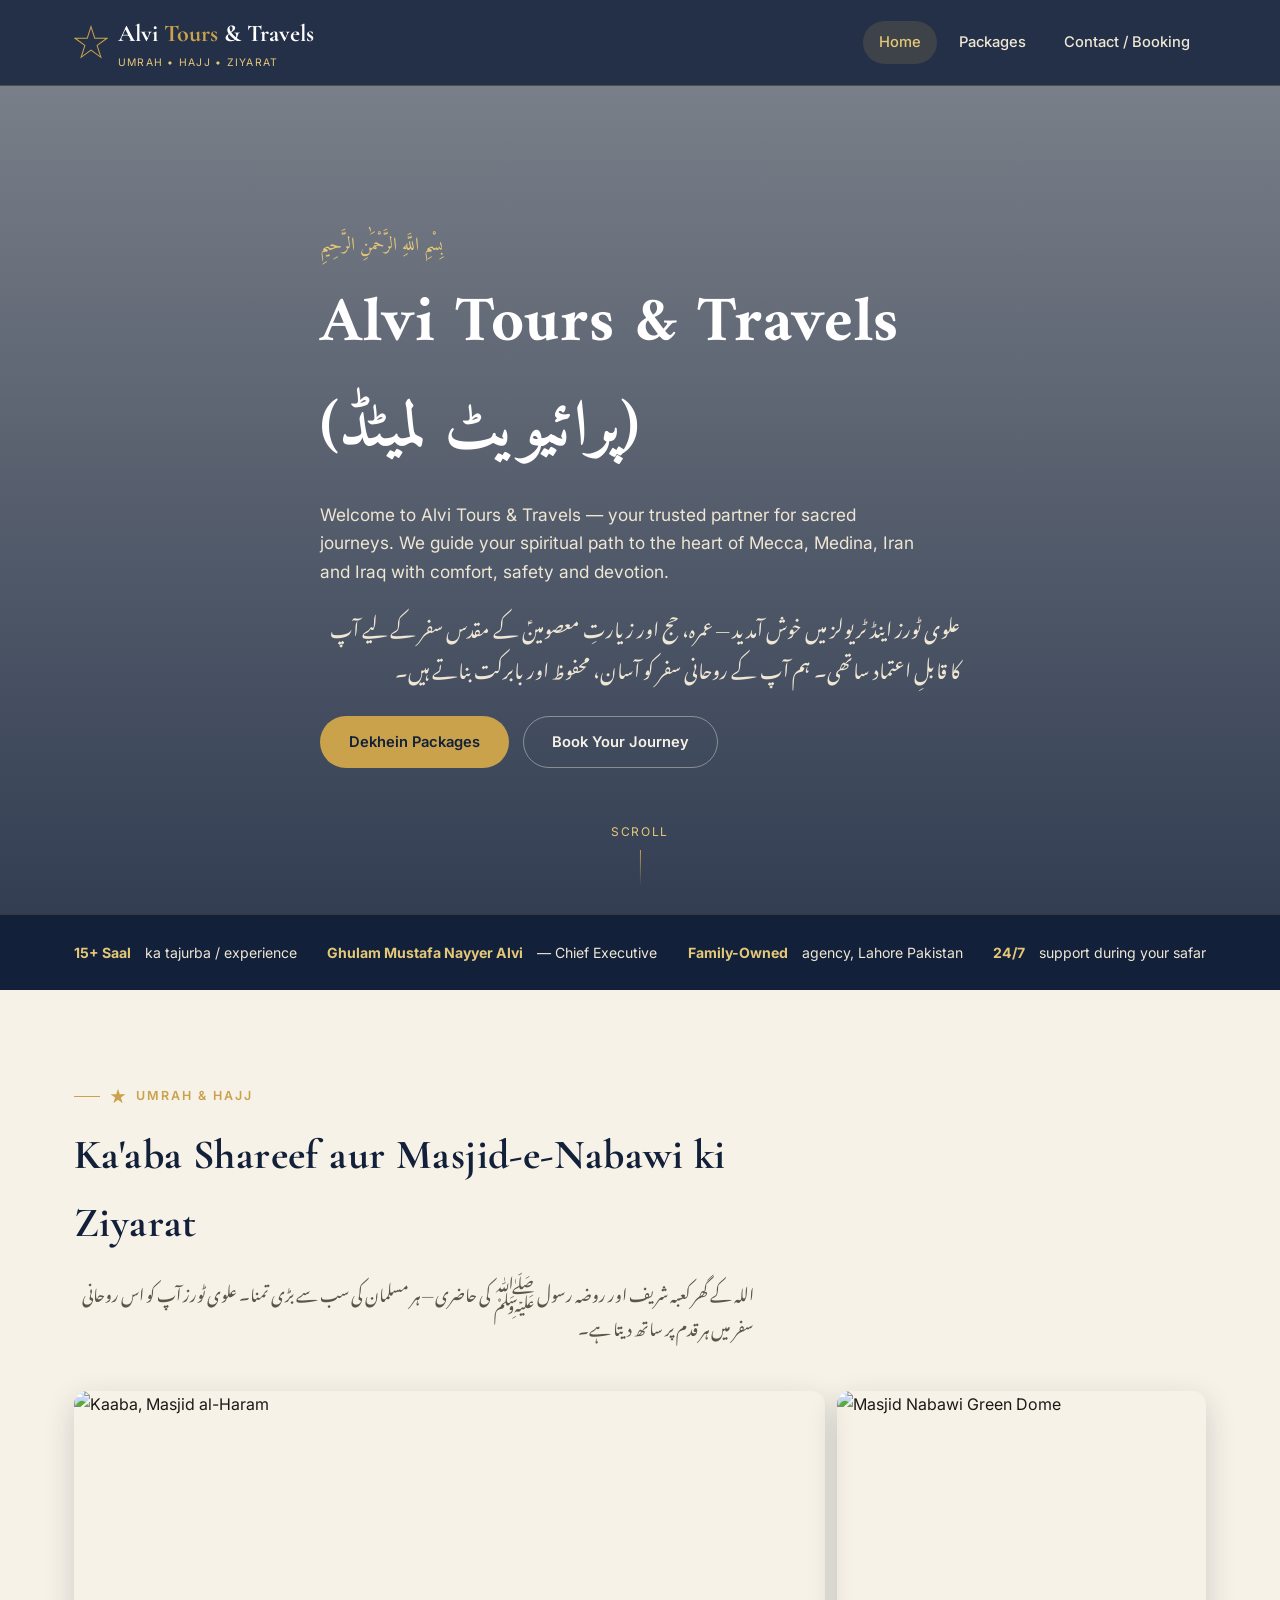
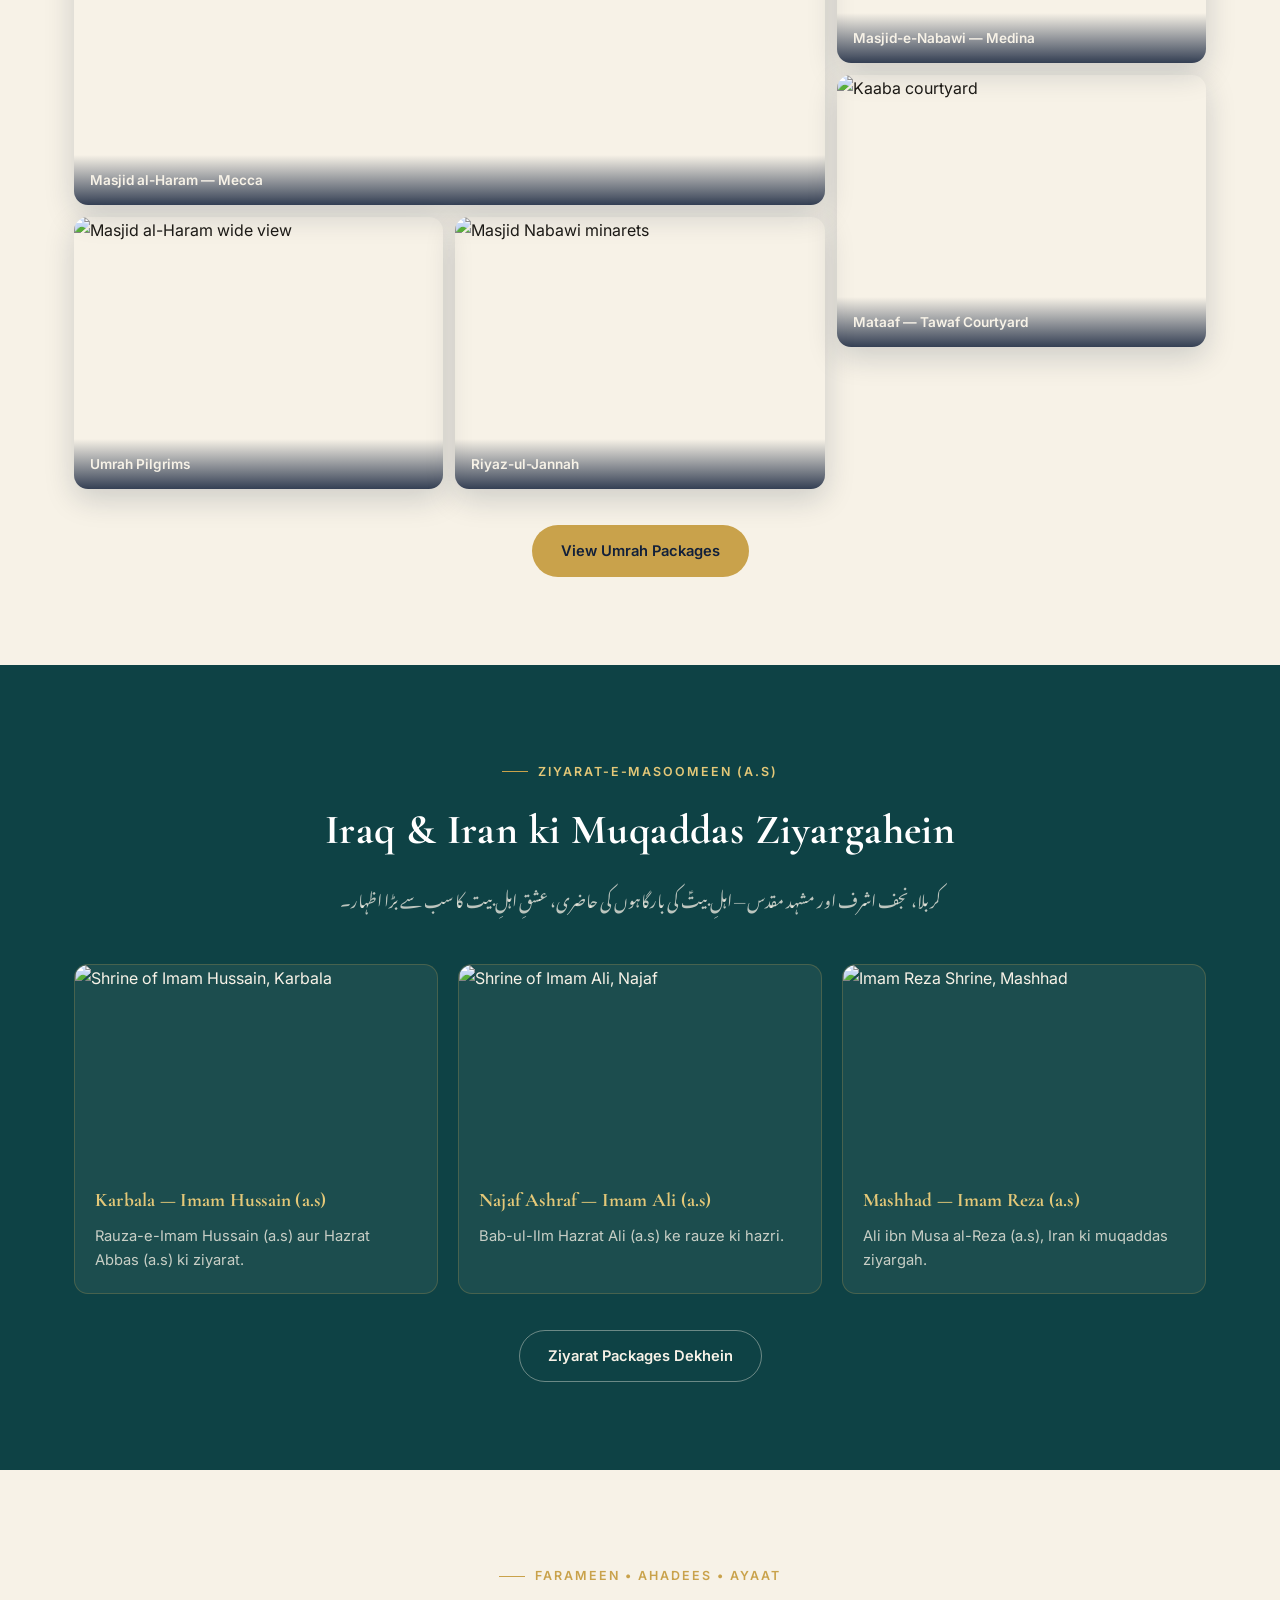
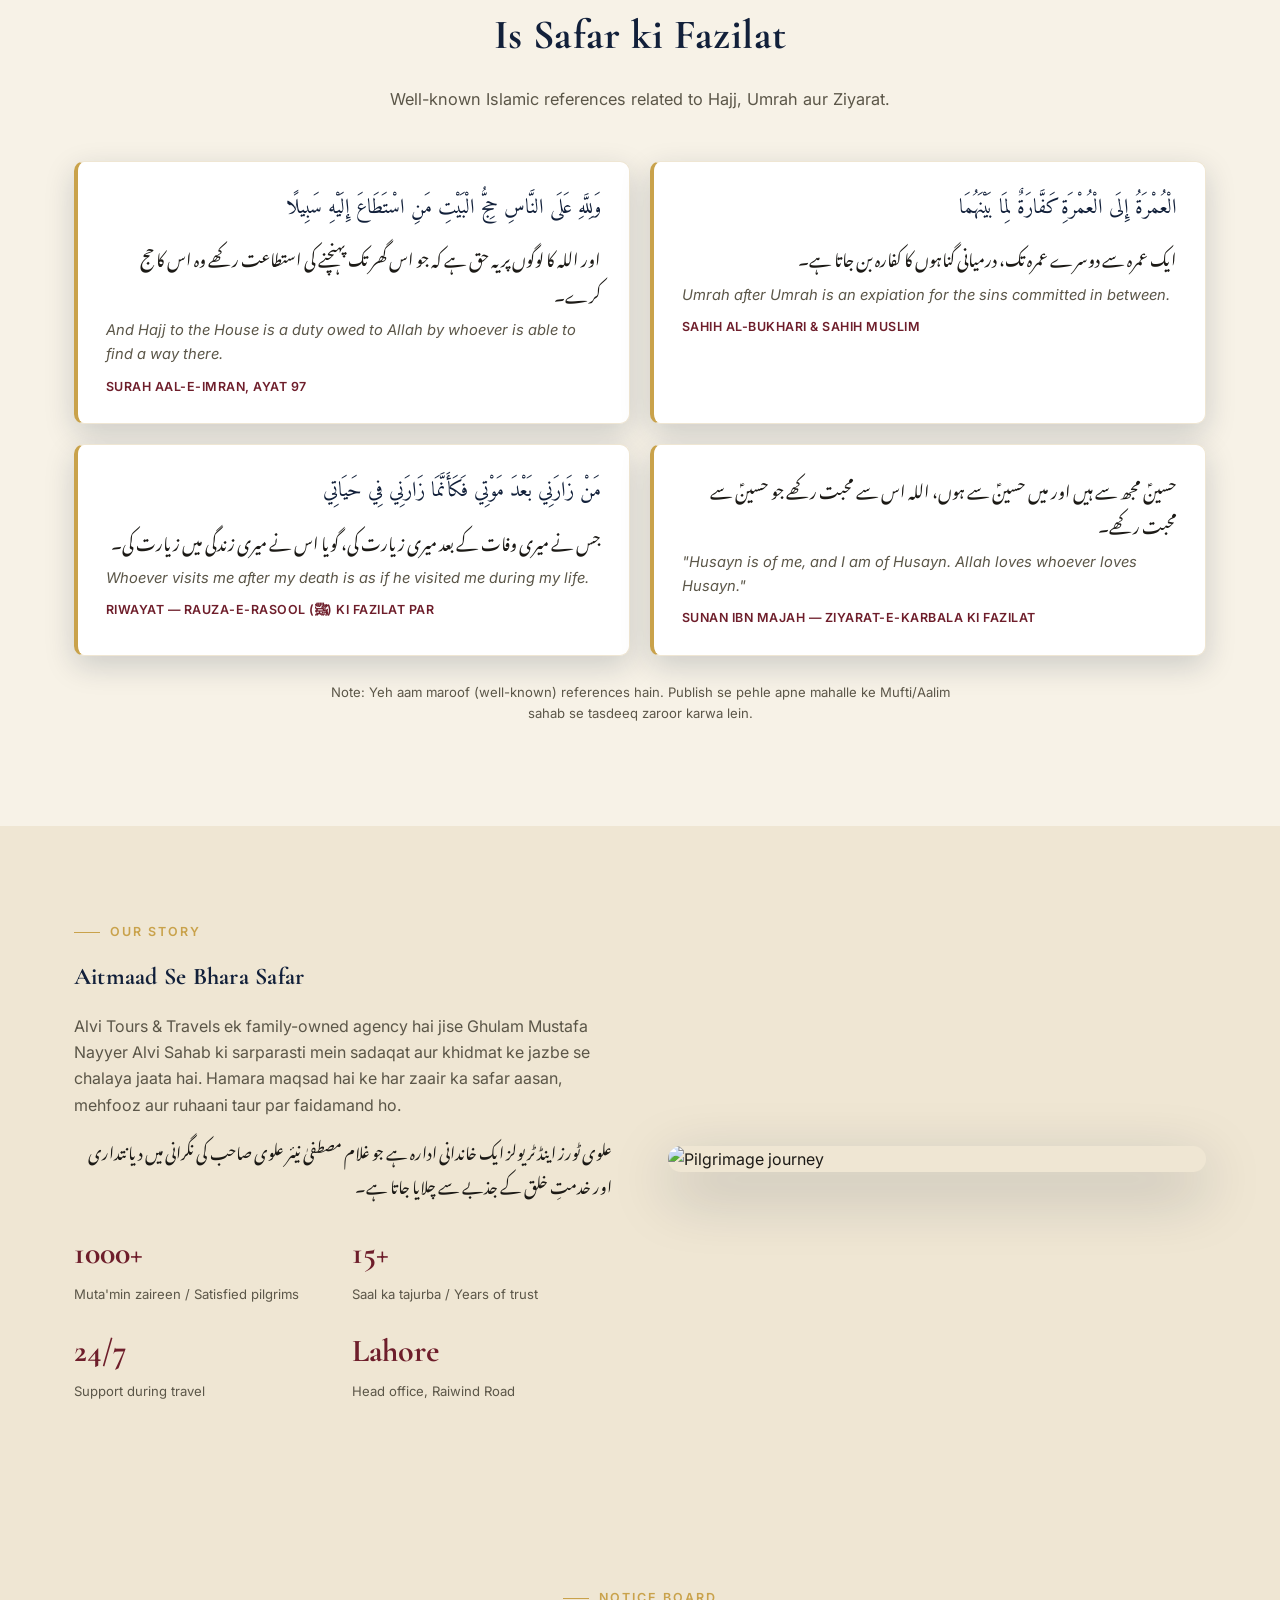
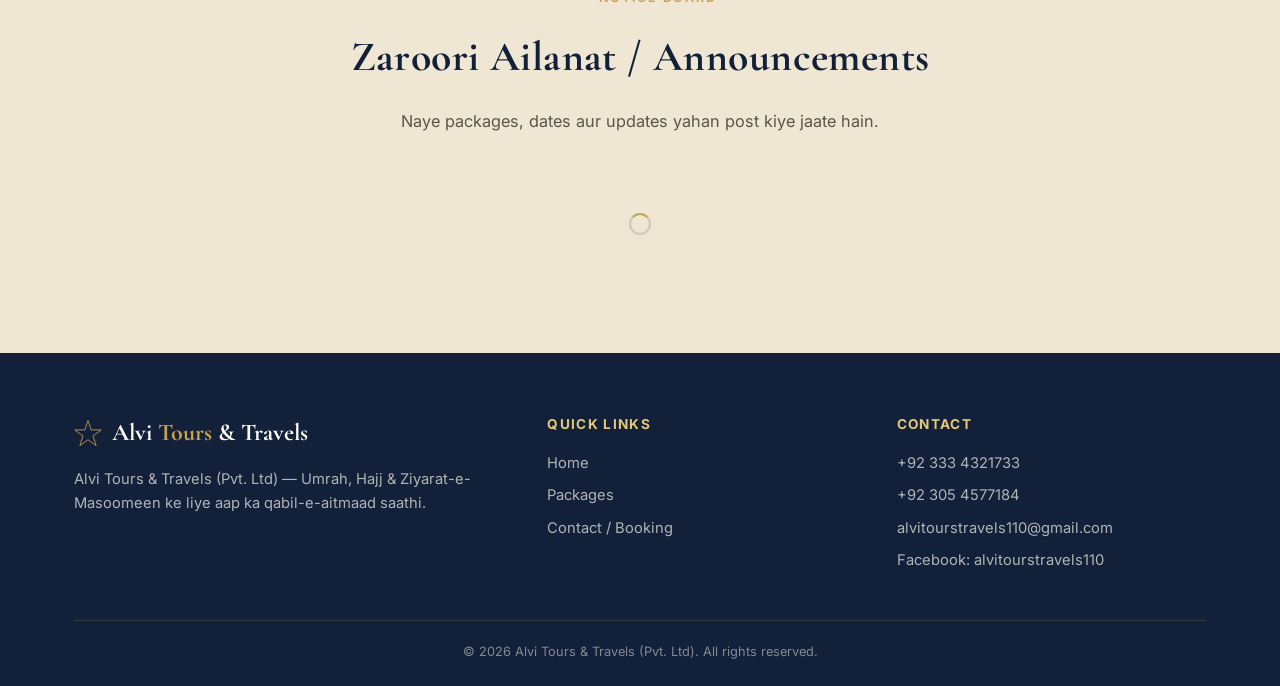
==== index.html @ 06d90824 "Add files via upload" ====
<!DOCTYPE html>
<html lang="en">
<head>
<meta charset="UTF-8">
<meta name="viewport" content="width=device-width, initial-scale=1.0">
<title>Alvi Tours & Travels — Umrah, Hajj & Ziyarat Packages | Lahore</title>
<meta name="description" content="Alvi Tours & Travels (Pvt. Ltd) — trusted Umrah, Hajj aur Ziyarat-e-Iran/Iraq packages. Lahore, Pakistan se muqaddas safar ka aasan tareeqa.">
<link rel="stylesheet" href="style.css">
</head>
<body>

<header>
  <nav class="nav">
    <a href="index.html" class="brand">
      <svg class="khatam" viewBox="0 0 100 100"><path d="M50 5 L61 39 L97 39 L68 60 L79 95 L50 74 L21 95 L32 60 L3 39 L39 39 Z" fill="none" stroke="#C9A24B" stroke-width="3"/></svg>
      <span><span class="name">Alvi <span>Tours</span> & Travels</span><small>Umrah • Hajj • Ziyarat</small></span>
    </a>
    <button class="navtoggle" aria-label="Menu">&#9776;</button>
    <div class="navlinks">
      <a href="index.html" class="active">Home</a>
      <a href="packages.html">Packages</a>
      <a href="contact.html">Contact / Booking</a>
    </div>
  </nav>
</header>

<section class="hero">
  <div class="container">
    <div class="hero-tag display">بِسْمِ اللَّهِ الرَّحْمَٰنِ الرَّحِيمِ</div>
    <h1 class="display">Alvi Tours & Travels<br>(پرائیویٹ لمیٹڈ)</h1>
    <p class="lead">Welcome to Alvi Tours & Travels — your trusted partner for sacred journeys. We guide your spiritual path to the heart of Mecca, Medina, Iran and Iraq with comfort, safety and devotion.</p>
    <p class="ur">علوی ٹورز اینڈ ٹریولز میں خوش آمدید — عمرہ، حج اور زیارتِ معصومینؑ کے مقدس سفر کے لیے آپ کا قابلِ اعتماد ساتھی۔ ہم آپ کے روحانی سفر کو آسان، محفوظ اور بابرکت بناتے ہیں۔</p>
    <div class="hero-cta">
      <a href="packages.html" class="btn btn-gold">Dekhein Packages</a>
      <a href="contact.html" class="btn btn-outline">Book Your Journey</a>
    </div>
  </div>
  <div class="hero-scroll"><span>Scroll</span><span class="stick"></span></div>
</section>

<div class="trust">
  <div class="container">
    <div class="trust-item"><b>15+ Saal</b>&nbsp;ka tajurba / experience</div>
    <div class="trust-item"><b>Ghulam Mustafa Nayyer Alvi</b>&nbsp;— Chief Executive</div>
    <div class="trust-item"><b>Family-Owned</b>&nbsp;agency, Lahore Pakistan</div>
    <div class="trust-item"><b>24/7</b>&nbsp;support during your safar</div>
  </div>
</div>

<!-- ================= UMRAH & HAJJ GALLERY ================= -->
<section id="umrah">
  <div class="container">
    <div class="sec-head">
      <div class="eyebrow"><svg class="khatam" viewBox="0 0 100 100" style="width:16px;height:16px"><path d="M50 5 L61 39 L97 39 L68 60 L79 95 L50 74 L21 95 L32 60 L3 39 L39 39 Z" fill="#C9A24B"/></svg>Umrah & Hajj</div>
      <h2>Ka'aba Shareef aur Masjid-e-Nabawi ki Ziyarat</h2>
      <p class="ur">اللہ کے گھر کعبہ شریف اور روضہ رسول ﷺ کی حاضری — ہر مسلمان کی سب سے بڑی تمنا۔ علوی ٹورز آپ کو اس روحانی سفر میں ہر قدم پر ساتھ دیتا ہے۔</p>
    </div>
    <div class="gallery">
      <a href="packages.html"><img src="https://commons.wikimedia.org/wiki/Special:FilePath/The_Ka%27ba,_Great_Mosque_of_Mecca,_Saudi_Arabia_(4).jpg" alt="Kaaba, Masjid al-Haram"><span class="cap">Masjid al-Haram — Mecca</span></a>
      <a href="packages.html"><img src="https://commons.wikimedia.org/wiki/Special:FilePath/Green_dome,_Masjid_e_Nabawi,_Medina,_KSA.jpg" alt="Masjid Nabawi Green Dome"><span class="cap">Masjid-e-Nabawi — Medina</span></a>
      <a href="packages.html"><img src="https://commons.wikimedia.org/wiki/Special:FilePath/Kaaba_111.jpg" alt="Kaaba courtyard"><span class="cap">Mataaf — Tawaf Courtyard</span></a>
      <a href="packages.html"><img src="https://commons.wikimedia.org/wiki/Special:FilePath/Masjid_al-Haram.JPG" alt="Masjid al-Haram wide view"><span class="cap">Umrah Pilgrims</span></a>
      <a href="packages.html"><img src="https://commons.wikimedia.org/wiki/Special:FilePath/The_Green_Dome,_Masjid_Nabawi,_Madina.jpg" alt="Masjid Nabawi minarets"><span class="cap">Riyaz-ul-Jannah</span></a>
    </div>
    <div style="text-align:center;margin-top:36px;">
      <a href="packages.html" class="btn btn-gold">View Umrah Packages</a>
    </div>
  </div>
</section>

<!-- ================= ZIYARAT-E-MASOOMEEN ================= -->
<section class="ziyarat" id="ziyarat">
  <div class="container">
    <div class="sec-head center">
      <div class="eyebrow">Ziyarat-e-Masoomeen (a.s)</div>
      <h2>Iraq &amp; Iran ki Muqaddas Ziyargahein</h2>
      <p class="ur" style="text-align:center;">کربلا، نجف اشرف اور مشہد مقدس — اہلِ بیتؑ کی بارگاہوں کی حاضری، عشقِ اہلِ بیت کا سب سے بڑا اظہار۔</p>
    </div>
    <div class="ziy-grid">
      <div class="ziy-card">
        <img src="https://commons.wikimedia.org/wiki/Special:FilePath/The_shrine_of_Imam_Hussain_in_Karbala.jpg" alt="Shrine of Imam Hussain, Karbala">
        <div class="body">
          <h3>Karbala — Imam Hussain (a.s)</h3>
          <p>Rauza-e-Imam Hussain (a.s) aur Hazrat Abbas (a.s) ki ziyarat.</p>
        </div>
      </div>
      <div class="ziy-card">
        <img src="https://commons.wikimedia.org/wiki/Special:FilePath/Shrine_of_Imam_Ali_Najaf_August_2023.jpg" alt="Shrine of Imam Ali, Najaf">
        <div class="body">
          <h3>Najaf Ashraf — Imam Ali (a.s)</h3>
          <p>Bab-ul-Ilm Hazrat Ali (a.s) ke rauze ki hazri.</p>
        </div>
      </div>
      <div class="ziy-card">
        <img src="https://commons.wikimedia.org/wiki/Special:FilePath/Golden_Dome_of_Imam_Reza_shrine_by_Omidyadegar_at_night.jpg" alt="Imam Reza Shrine, Mashhad">
        <div class="body">
          <h3>Mashhad — Imam Reza (a.s)</h3>
          <p>Ali ibn Musa al-Reza (a.s), Iran ki muqaddas ziyargah.</p>
        </div>
      </div>
    </div>
    <div style="text-align:center;margin-top:36px;">
      <a href="packages.html" class="btn btn-outline">Ziyarat Packages Dekhein</a>
    </div>
  </div>
</section>

<!-- ================= RELIGIOUS REFERENCES ================= -->
<section>
  <div class="container">
    <div class="sec-head center">
      <div class="eyebrow">Farameen • Ahadees • Ayaat</div>
      <h2>Is Safar ki Fazilat</h2>
      <p>Well-known Islamic references related to Hajj, Umrah aur Ziyarat.</p>
    </div>
    <div class="quotes">
      <div class="quote-card">
        <div class="ar">وَلِلَّهِ عَلَى النَّاسِ حِجُّ الْبَيْتِ مَنِ اسْتَطَاعَ إِلَيْهِ سَبِيلًا</div>
        <div class="ur">اور اللہ کا لوگوں پر یہ حق ہے کہ جو اس گھر تک پہنچنے کی استطاعت رکھے وہ اس کا حج کرے۔</div>
        <div class="en">And Hajj to the House is a duty owed to Allah by whoever is able to find a way there.</div>
        <div class="ref">Surah Aal-e-Imran, Ayat 97</div>
      </div>
      <div class="quote-card">
        <div class="ar">الْعُمْرَةُ إِلَى الْعُمْرَةِ كَفَّارَةٌ لِمَا بَيْنَهُمَا</div>
        <div class="ur">ایک عمرہ سے دوسرے عمرہ تک، درمیانی گناہوں کا کفارہ بن جاتا ہے۔</div>
        <div class="en">Umrah after Umrah is an expiation for the sins committed in between.</div>
        <div class="ref">Sahih al-Bukhari &amp; Sahih Muslim</div>
      </div>
      <div class="quote-card">
        <div class="ar">مَنْ زَارَنِي بَعْدَ مَوْتِي فَكَأَنَّمَا زَارَنِي فِي حَيَاتِي</div>
        <div class="ur">جس نے میری وفات کے بعد میری زیارت کی، گویا اس نے میری زندگی میں زیارت کی۔</div>
        <div class="en">Whoever visits me after my death is as if he visited me during my life.</div>
        <div class="ref">Riwayat — Rauza-e-Rasool (ﷺ) ki fazilat par</div>
      </div>
      <div class="quote-card">
        <div class="ur">حسینؑ مجھ سے ہیں اور میں حسینؑ سے ہوں، اللہ اس سے محبت رکھے جو حسینؑ سے محبت رکھے۔</div>
        <div class="en">"Husayn is of me, and I am of Husayn. Allah loves whoever loves Husayn."</div>
        <div class="ref">Sunan Ibn Majah — Ziyarat-e-Karbala ki fazilat</div>
      </div>
    </div>
    <p style="text-align:center;color:var(--muted);font-size:.82rem;margin-top:26px;max-width:620px;margin-left:auto;margin-right:auto;">
      Note: Yeh aam maroof (well-known) references hain. Publish se pehle apne mahalle ke Mufti/Aalim sahab se tasdeeq zaroor karwa lein.
    </p>
  </div>
</section>

<!-- ================= STORY / TRUST ================= -->
<section style="background:var(--sand-2);">
  <div class="container story">
    <div>
      <div class="eyebrow">Our Story</div>
      <h2>Aitmaad Se Bhara Safar</h2>
      <p style="color:var(--muted);">Alvi Tours &amp; Travels ek family-owned agency hai jise Ghulam Mustafa Nayyer Alvi Sahab ki sarparasti mein sadaqat aur khidmat ke jazbe se chalaya jaata hai. Hamara maqsad hai ke har zaair ka safar aasan, mehfooz aur ruhaani taur par faidamand ho.</p>
      <p class="ur">علوی ٹورز اینڈ ٹریولز ایک خاندانی ادارہ ہے جو غلام مصطفیٰ نیئر علوی صاحب کی نگرانی میں دیانتداری اور خدمتِ خلق کے جذبے سے چلایا جاتا ہے۔</p>
      <div class="story-stats">
        <div class="stat"><b>1000+</b><span>Muta'min zaireen / Satisfied pilgrims</span></div>
        <div class="stat"><b>15+</b><span>Saal ka tajurba / Years of trust</span></div>
        <div class="stat"><b>24/7</b><span>Support during travel</span></div>
        <div class="stat"><b>Lahore</b><span>Head office, Raiwind Road</span></div>
      </div>
    </div>
    <img src="https://commons.wikimedia.org/wiki/Special:FilePath/A_panorama_view_of_Imam_Reza_holy_shrine_and_saqa_khane.JPG" alt="Pilgrimage journey">
  </div>
</section>

<!-- ================= NOTICE BOARD ================= -->
<section class="notice-board" id="notices">
  <div class="container">
    <div class="sec-head center">
      <div class="eyebrow">Notice Board</div>
      <h2>Zaroori Ailanat / Announcements</h2>
      <p>Naye packages, dates aur updates yahan post kiye jaate hain.</p>
    </div>
    <div class="notice-list" id="noticeList">
      <div class="notice-empty"><div class="spin" style="margin:0 auto;"></div></div>
    </div>
  </div>
</section>

<footer>
  <div class="container">
    <div class="foot-grid">
      <div>
        <div class="brand" style="margin-bottom:14px;">
          <svg class="khatam" viewBox="0 0 100 100" style="width:28px;height:28px"><path d="M50 5 L61 39 L97 39 L68 60 L79 95 L50 74 L21 95 L32 60 L3 39 L39 39 Z" fill="none" stroke="#C9A24B" stroke-width="3"/></svg>
          <span class="name">Alvi <span>Tours</span> & Travels</span>
        </div>
        <p>Alvi Tours &amp; Travels (Pvt. Ltd) — Umrah, Hajj &amp; Ziyarat-e-Masoomeen ke liye aap ka qabil-e-aitmaad saathi.</p>
      </div>
      <div>
        <h4>Quick Links</h4>
        <a href="index.html">Home</a>
        <a href="packages.html">Packages</a>
        <a href="contact.html">Contact / Booking</a>
      </div>
      <div>
        <h4>Contact</h4>
        <a href="tel:+923334321733">+92 333 4321733</a>
        <a href="tel:+923054577184">+92 305 4577184</a>
        <a href="mailto:alvitourstravels110@gmail.com">alvitourstravels110@gmail.com</a>
        <a href="https://facebook.com/alvitourstravels110" target="_blank" rel="noopener">Facebook: alvitourstravels110</a>
      </div>
    </div>
    <div class="foot-bottom">&copy; <span id="yr"></span> Alvi Tours &amp; Travels (Pvt. Ltd). All rights reserved.</div>
  </div>
</footer>

<script>document.getElementById('yr').textContent = new Date().getFullYear();</script>
<script src="https://www.gstatic.com/firebasejs/9.23.0/firebase-app-compat.js"></script>
<script src="https://www.gstatic.com/firebasejs/9.23.0/firebase-auth-compat.js"></script>
<script src="https://www.gstatic.com/firebasejs/9.23.0/firebase-firestore-compat.js"></script>
<script src="firebase-config.js"></script>
<script src="app.js"></script>
</body>
</html>
---- style.css ----
/* ============================================================
   ALVI TOURS & TRAVELS — "Night Journey" theme
   Ink Night (#12203A) + Desert Gold (#C9A24B) + Ziyarat Teal (#0E4245)
   + warm Sand base (#F7F2E7) + Maroon accent (#6E1E2B)
   ============================================================ */

@import url('https://fonts.googleapis.com/css2?family=Amiri:wght@400;700&family=Cormorant+Garamond:wght@500;600;700&family=Inter:wght@400;500;600;700&family=Noto+Nastaliq+Urdu:wght@400;600;700&display=swap');

:root{
  --ink:#12203A;
  --ink-2:#1B2E52;
  --gold:#C9A24B;
  --gold-light:#E4C878;
  --teal:#0E4245;
  --teal-2:#155A5E;
  --sand:#F7F2E7;
  --sand-2:#EFE6D3;
  --maroon:#6E1E2B;
  --ink-text:#1C1A16;
  --muted:#5B5648;
  --white:#FFFFFF;
  --radius:14px;
  --shadow:0 10px 30px rgba(18,32,58,.18);
  --shadow-lg:0 20px 60px rgba(18,32,58,.28);
}

*{box-sizing:border-box;}
html{scroll-behavior:smooth;}
body{
  margin:0;
  background:var(--sand);
  color:var(--ink-text);
  font-family:'Inter',sans-serif;
  line-height:1.65;
  -webkit-font-smoothing:antialiased;
}

.ur{
  font-family:'Noto Nastaliq Urdu',serif;
  direction:rtl;
  text-align:right;
  line-height:2.1;
  display:block;
}
.ur-inline{font-family:'Noto Nastaliq Urdu',serif;direction:rtl;unicode-bidi:embed;}

h1,h2,h3,h4{
  font-family:'Cormorant Garamond',serif;
  font-weight:700;
  margin:0 0 .4em;
  color:var(--ink);
  letter-spacing:.01em;
}
.display{font-family:'Amiri',serif;}

a{color:inherit;text-decoration:none;}
img{max-width:100%;display:block;}
.container{max-width:1180px;margin:0 auto;padding:0 24px;}
section{padding:88px 0;}
.eyebrow{
  display:inline-flex;align-items:center;gap:10px;
  font-size:.78rem;letter-spacing:.16em;text-transform:uppercase;
  color:var(--gold);font-weight:600;margin-bottom:14px;
}
.eyebrow::before{content:"";width:26px;height:1px;background:var(--gold);}

/* ---------- Star motif (signature element) ---------- */
.khatam{
  width:34px;height:34px;flex-shrink:0;
  animation:spin 40s linear infinite;
}
@keyframes spin{to{transform:rotate(360deg);}}
@media (prefers-reduced-motion:reduce){.khatam{animation:none;}}

.divider-star{
  display:flex;align-items:center;justify-content:center;gap:16px;
  margin:36px 0;color:var(--gold);
}
.divider-star .line{flex:1;max-width:120px;height:1px;background:linear-gradient(90deg,transparent,var(--gold),transparent);}

/* ---------- Nav ---------- */
header{
  position:sticky;top:0;z-index:50;
  background:rgba(18,32,58,.92);
  backdrop-filter:blur(10px);
  border-bottom:1px solid rgba(201,162,75,.25);
}
.nav{display:flex;align-items:center;justify-content:space-between;padding:14px 24px;max-width:1180px;margin:0 auto;}
.brand{display:flex;align-items:center;gap:10px;color:var(--sand);}
.brand .name{font-family:'Cormorant Garamond',serif;font-size:1.5rem;font-weight:700;color:var(--white);}
.brand .name span{color:var(--gold);}
.brand small{display:block;font-size:.65rem;letter-spacing:.12em;color:var(--gold-light);text-transform:uppercase;}
.navlinks{display:flex;gap:6px;align-items:center;}
.navlinks a{
  color:var(--sand-2);font-size:.92rem;padding:9px 16px;border-radius:999px;
  transition:.2s;font-weight:500;
}
.navlinks a:hover,.navlinks a.active{background:rgba(201,162,75,.16);color:var(--gold-light);}
.navtoggle{display:none;background:none;border:0;color:var(--sand);font-size:1.5rem;cursor:pointer;}

@media(max-width:820px){
  .navlinks{
    position:absolute;top:100%;left:0;right:0;flex-direction:column;
    background:var(--ink);padding:10px 20px 20px;gap:2px;
    border-bottom:1px solid rgba(201,162,75,.25);
    display:none;
  }
  .navlinks.open{display:flex;}
  .navtoggle{display:block;}
}

/* ---------- Buttons ---------- */
.btn{
  display:inline-flex;align-items:center;gap:8px;
  padding:13px 28px;border-radius:999px;font-weight:600;font-size:.92rem;
  cursor:pointer;border:1px solid transparent;transition:.2s;
}
.btn-gold{background:var(--gold);color:var(--ink);}
.btn-gold:hover{background:var(--gold-light);transform:translateY(-1px);}
.btn-outline{border-color:rgba(247,242,231,.4);color:var(--sand);}
.btn-outline:hover{border-color:var(--gold);color:var(--gold-light);}
.btn-teal{background:var(--teal);color:var(--sand);}
.btn-teal:hover{background:var(--teal-2);}
.btn-maroon{background:var(--maroon);color:var(--sand);}
.btn-block{width:100%;justify-content:center;}
.btn-sm{padding:8px 16px;font-size:.82rem;}
.btn[disabled]{opacity:.5;cursor:not-allowed;}

/* ---------- Hero ---------- */
.hero{
  position:relative;min-height:92vh;display:flex;align-items:center;
  background:linear-gradient(180deg,rgba(18,32,58,.55),rgba(18,32,58,.86)),
    url('https://commons.wikimedia.org/wiki/Special:FilePath/The_Ka%27ba,_Great_Mosque_of_Mecca,_Saudi_Arabia_(4).jpg') center/cover no-repeat;
  color:var(--sand);
}
.hero .container{position:relative;z-index:2;}
.hero-tag{color:var(--gold-light);font-family:'Amiri',serif;font-size:1.15rem;margin-bottom:10px;}
.hero h1{color:var(--white);font-size:clamp(2.4rem,5vw,4rem);max-width:800px;margin-bottom:18px;}
.hero p.lead{max-width:600px;color:var(--sand-2);font-size:1.08rem;margin-bottom:10px;}
.hero .ur{max-width:640px;color:var(--sand-2);font-size:1.2rem;margin-bottom:30px;}
.hero-cta{display:flex;gap:14px;flex-wrap:wrap;}
.hero-scroll{
  position:absolute;bottom:28px;left:50%;transform:translateX(-50%);
  color:var(--gold-light);font-size:.75rem;letter-spacing:.14em;text-transform:uppercase;
  display:flex;flex-direction:column;align-items:center;gap:8px;
}
.hero-scroll .stick{width:1px;height:36px;background:linear-gradient(var(--gold),transparent);}

/* ---------- Trust strip ---------- */
.trust{background:var(--ink);color:var(--sand-2);padding:26px 0;border-top:1px solid rgba(201,162,75,.2);}
.trust .container{display:flex;flex-wrap:wrap;gap:28px;justify-content:space-between;}
.trust-item{display:flex;align-items:center;gap:10px;font-size:.88rem;}
.trust-item b{color:var(--gold-light);}

/* ---------- Section headers ---------- */
.sec-head{max-width:680px;margin-bottom:48px;}
.sec-head.center{margin-left:auto;margin-right:auto;text-align:center;}
.sec-head h2{font-size:clamp(1.8rem,3.4vw,2.6rem);}
.sec-head p{color:var(--muted);font-size:1.02rem;}

/* ---------- Gallery (Umrah/Hajj) ---------- */
.gallery{
  display:grid;grid-template-columns:repeat(6,1fr);grid-auto-rows:130px;gap:12px;
}
.gallery a{grid-column:span 2;grid-row:span 2;border-radius:var(--radius);overflow:hidden;position:relative;box-shadow:var(--shadow);}
.gallery a:first-child{grid-column:span 4;grid-row:span 3;}
.gallery img{width:100%;height:100%;object-fit:cover;transition:.5s;}
.gallery a:hover img{transform:scale(1.06);}
.gallery .cap{
  position:absolute;left:0;right:0;bottom:0;padding:14px 16px;
  background:linear-gradient(0deg,rgba(18,32,58,.85),transparent);
  color:var(--sand);font-size:.85rem;font-weight:600;
}
@media(max-width:760px){
  .gallery{grid-template-columns:repeat(2,1fr);}
  .gallery a,.gallery a:first-child{grid-column:span 2;grid-row:span 2;}
}

/* ---------- Ziyarat section (teal) ---------- */
.ziyarat{background:var(--teal);color:var(--sand);}
.ziyarat .eyebrow{color:var(--gold-light);}
.ziyarat .sec-head h2{color:var(--white);}
.ziyarat .sec-head p{color:rgba(247,242,231,.75);}
.ziy-grid{display:grid;grid-template-columns:repeat(3,1fr);gap:20px;}
.ziy-card{background:rgba(247,242,231,.06);border:1px solid rgba(201,162,75,.25);border-radius:var(--radius);overflow:hidden;}
.ziy-card img{height:200px;width:100%;object-fit:cover;}
.ziy-card .body{padding:20px;}
.ziy-card h3{color:var(--gold-light);font-size:1.2rem;}
.ziy-card p{color:rgba(247,242,231,.78);font-size:.92rem;margin:0;}
@media(max-width:760px){.ziy-grid{grid-template-columns:1fr;}}

/* ---------- Quote / reference cards ---------- */
.quotes{display:grid;grid-template-columns:repeat(2,1fr);gap:20px;}
.quote-card{
  background:var(--white);border:1px solid var(--sand-2);border-left:4px solid var(--gold);
  border-radius:10px;padding:26px 28px;box-shadow:var(--shadow);
}
.quote-card .ar{font-family:'Amiri',serif;font-size:1.3rem;color:var(--ink);direction:rtl;text-align:right;margin-bottom:10px;line-height:2;}
.quote-card .ur{font-size:1.05rem;margin-bottom:8px;color:var(--ink-text);}
.quote-card .en{color:var(--muted);font-size:.92rem;font-style:italic;margin-bottom:10px;}
.quote-card .ref{color:var(--maroon);font-size:.78rem;font-weight:600;letter-spacing:.04em;text-transform:uppercase;}
@media(max-width:760px){.quotes{grid-template-columns:1fr;}}

/* ---------- Story / trust section ---------- */
.story{display:grid;grid-template-columns:1fr 1fr;gap:56px;align-items:center;}
.story img{border-radius:var(--radius);box-shadow:var(--shadow-lg);}
.story-stats{display:grid;grid-template-columns:1fr 1fr;gap:18px;margin-top:26px;}
.stat b{font-family:'Cormorant Garamond',serif;font-size:2rem;color:var(--maroon);display:block;}
.stat span{font-size:.82rem;color:var(--muted);}
@media(max-width:820px){.story{grid-template-columns:1fr;}}

/* ---------- Notice board ---------- */
.notice-board{background:var(--sand-2);}
.notice-list{display:flex;flex-direction:column;gap:14px;max-width:760px;margin:0 auto;}
.notice{
  background:var(--white);border-radius:12px;padding:18px 22px;
  border-left:4px solid var(--maroon);box-shadow:var(--shadow);
  display:flex;gap:16px;align-items:flex-start;
}
.notice img{width:64px;height:64px;object-fit:cover;border-radius:8px;flex-shrink:0;}
.notice .txt{flex:1;}
.notice h4{margin:0 0 4px;font-size:1.05rem;}
.notice p{margin:0;color:var(--muted);font-size:.9rem;}
.notice time{font-size:.72rem;color:var(--gold);text-transform:uppercase;letter-spacing:.06em;}
.notice-empty{text-align:center;color:var(--muted);padding:30px;}

/* ---------- Footer ---------- */
footer{background:var(--ink);color:var(--sand-2);padding:60px 0 24px;}
.foot-grid{display:grid;grid-template-columns:1.4fr 1fr 1fr;gap:40px;margin-bottom:40px;}
.foot-grid h4{color:var(--gold-light);font-family:'Inter';font-size:.85rem;letter-spacing:.1em;text-transform:uppercase;margin-bottom:16px;}
.foot-grid p, .foot-grid a{color:rgba(247,242,231,.7);font-size:.92rem;display:block;margin-bottom:8px;}
.foot-grid a:hover{color:var(--gold-light);}
.foot-bottom{border-top:1px solid rgba(201,162,75,.2);padding-top:20px;text-align:center;font-size:.8rem;color:rgba(247,242,231,.5);}
@media(max-width:820px){.foot-grid{grid-template-columns:1fr;}}

/* ---------- Packages page ---------- */
.pkg-hero{
  background:linear-gradient(180deg,rgba(18,32,58,.75),rgba(18,32,58,.92)),
    url('https://commons.wikimedia.org/wiki/Special:FilePath/Green_dome,_Masjid_e_Nabawi,_Medina,_KSA.jpg') center/cover;
  color:var(--sand);padding:150px 0 70px;text-align:center;
}
.pkg-hero h1{color:var(--white);}
.pkg-tabs{display:flex;gap:10px;justify-content:center;flex-wrap:wrap;margin:36px 0 46px;}
.pkg-tab{
  padding:10px 22px;border-radius:999px;border:1px solid var(--sand-2);
  background:var(--white);cursor:pointer;font-weight:600;font-size:.88rem;color:var(--muted);
  transition:.2s;
}
.pkg-tab.active,.pkg-tab:hover{background:var(--ink);color:var(--gold-light);border-color:var(--ink);}
.pkg-grid{display:grid;grid-template-columns:repeat(3,1fr);gap:26px;}
.pkg-card{
  background:var(--white);border-radius:var(--radius);overflow:hidden;box-shadow:var(--shadow);
  border:1px solid var(--sand-2);display:flex;flex-direction:column;transition:.25s;
}
.pkg-card:hover{transform:translateY(-6px);box-shadow:var(--shadow-lg);}
.pkg-img{height:190px;position:relative;overflow:hidden;}
.pkg-img img{width:100%;height:100%;object-fit:cover;}
.pkg-badge{
  position:absolute;top:12px;left:12px;background:var(--gold);color:var(--ink);
  font-size:.72rem;font-weight:700;padding:5px 12px;border-radius:999px;text-transform:uppercase;letter-spacing:.05em;
}
.pkg-body{padding:22px;flex:1;display:flex;flex-direction:column;}
.pkg-body h3{font-size:1.3rem;margin-bottom:6px;}
.pkg-body .ur{font-size:.95rem;color:var(--muted);margin-bottom:10px;}
.pkg-body .desc{color:var(--muted);font-size:.9rem;flex:1;margin-bottom:16px;}
.pkg-meta{display:flex;justify-content:space-between;align-items:center;margin-bottom:16px;padding-top:14px;border-top:1px dashed var(--sand-2);}
.pkg-price{font-family:'Cormorant Garamond',serif;font-size:1.6rem;color:var(--maroon);font-weight:700;}
.pkg-price small{font-family:'Inter';font-size:.7rem;color:var(--muted);display:block;font-weight:400;}
.pkg-dur{font-size:.8rem;color:var(--muted);}
@media(max-width:900px){.pkg-grid{grid-template-columns:1fr 1fr;}}
@media(max-width:600px){.pkg-grid{grid-template-columns:1fr;}}

/* ---------- Contact / booking page ---------- */
.contact-wrap{display:grid;grid-template-columns:1.1fr .9fr;gap:50px;align-items:start;}
.form-card{background:var(--white);border-radius:var(--radius);box-shadow:var(--shadow);padding:36px;border:1px solid var(--sand-2);}
.field{margin-bottom:18px;}
.field label{display:block;font-size:.85rem;font-weight:600;margin-bottom:7px;color:var(--ink);}
.field .ur-inline{font-weight:400;color:var(--muted);font-size:.85rem;}
.field input,.field select,.field textarea{
  width:100%;padding:12px 14px;border:1px solid var(--sand-2);border-radius:9px;
  font-family:'Inter';font-size:.95rem;background:var(--sand);color:var(--ink-text);
}
.field input:focus,.field select:focus,.field textarea:focus{outline:2px solid var(--gold);outline-offset:1px;border-color:var(--gold);}
.field-row{display:grid;grid-template-columns:1fr 1fr;gap:16px;}
@media(max-width:600px){.field-row{grid-template-columns:1fr;}}
.form-msg{padding:14px 18px;border-radius:9px;margin-bottom:18px;font-size:.9rem;display:none;}
.form-msg.ok{background:#e5f3ea;color:#1c6b3a;display:block;}
.form-msg.err{background:#fbe7e7;color:#a1332d;display:block;}

.info-card{background:var(--ink);color:var(--sand);border-radius:var(--radius);padding:36px;margin-bottom:20px;}
.info-card h3{color:var(--white);}
.info-row{display:flex;gap:14px;padding:12px 0;border-bottom:1px solid rgba(201,162,75,.18);}
.info-row:last-child{border:0;}
.info-row .ic{color:var(--gold);font-size:1.1rem;flex-shrink:0;}
.info-row b{display:block;font-size:.78rem;color:var(--gold-light);text-transform:uppercase;letter-spacing:.05em;margin-bottom:2px;}
.info-row span,.info-row a{color:rgba(247,242,231,.85);font-size:.92rem;}
.map-embed{border-radius:var(--radius);overflow:hidden;box-shadow:var(--shadow);border:1px solid var(--sand-2);}
.map-embed iframe{width:100%;height:260px;border:0;display:block;}
@media(max-width:900px){.contact-wrap{grid-template-columns:1fr;}}

/* ---------- Admin ---------- */
.admin-body{background:var(--sand-2);min-height:100vh;}
.admin-login{
  min-height:100vh;display:flex;align-items:center;justify-content:center;
  background:var(--ink);
}
.admin-login .box{background:var(--white);padding:44px;border-radius:var(--radius);width:100%;max-width:380px;box-shadow:var(--shadow-lg);}
.admin-topbar{background:var(--ink);color:var(--sand);padding:16px 0;position:sticky;top:0;z-index:20;}
.admin-topbar .container{display:flex;justify-content:space-between;align-items:center;}
.admin-tabs{display:flex;gap:8px;margin:26px 0;flex-wrap:wrap;}
.admin-tab{padding:10px 18px;border-radius:9px;background:var(--white);border:1px solid var(--sand-2);cursor:pointer;font-weight:600;font-size:.86rem;}
.admin-tab.active{background:var(--ink);color:var(--gold-light);border-color:var(--ink);}
.admin-panel{display:none;}
.admin-panel.active{display:block;}
.card-row{background:var(--white);border-radius:12px;padding:20px;margin-bottom:14px;box-shadow:var(--shadow);border:1px solid var(--sand-2);}
.card-row .top{display:flex;justify-content:space-between;gap:10px;flex-wrap:wrap;margin-bottom:10px;}
.status-pill{padding:4px 12px;border-radius:999px;font-size:.72rem;font-weight:700;text-transform:uppercase;}
.status-pending{background:#fdf1d6;color:#8a5c00;}
.status-approved{background:#dcf3e3;color:#166534;}
.status-rejected{background:#fbe0df;color:#9f2c2c;}
.detail-grid{display:grid;grid-template-columns:repeat(auto-fit,minmax(140px,1fr));gap:10px;font-size:.86rem;color:var(--muted);margin-bottom:12px;}
.detail-grid b{color:var(--ink-text);display:block;font-size:.78rem;}
.row-actions{display:flex;gap:10px;}
.empty-state{text-align:center;padding:60px 20px;color:var(--muted);}
.admin-form-grid{display:grid;grid-template-columns:1fr 1fr;gap:14px;}
@media(max-width:700px){.admin-form-grid{grid-template-columns:1fr;}}

.toast{
  position:fixed;bottom:24px;right:24px;background:var(--ink);color:var(--sand);
  padding:14px 22px;border-radius:10px;box-shadow:var(--shadow-lg);z-index:100;
  border-left:4px solid var(--gold);font-size:.9rem;display:none;
}
.toast.show{display:block;animation:fadeUp .25s ease;}
@keyframes fadeUp{from{opacity:0;transform:translateY(8px);}to{opacity:1;transform:translateY(0);}}

.spin{width:22px;height:22px;border:2.5px solid rgba(18,32,58,.15);border-top-color:var(--gold);border-radius:50%;animation:sp .7s linear infinite;}
@keyframes sp{to{transform:rotate(360deg);}}
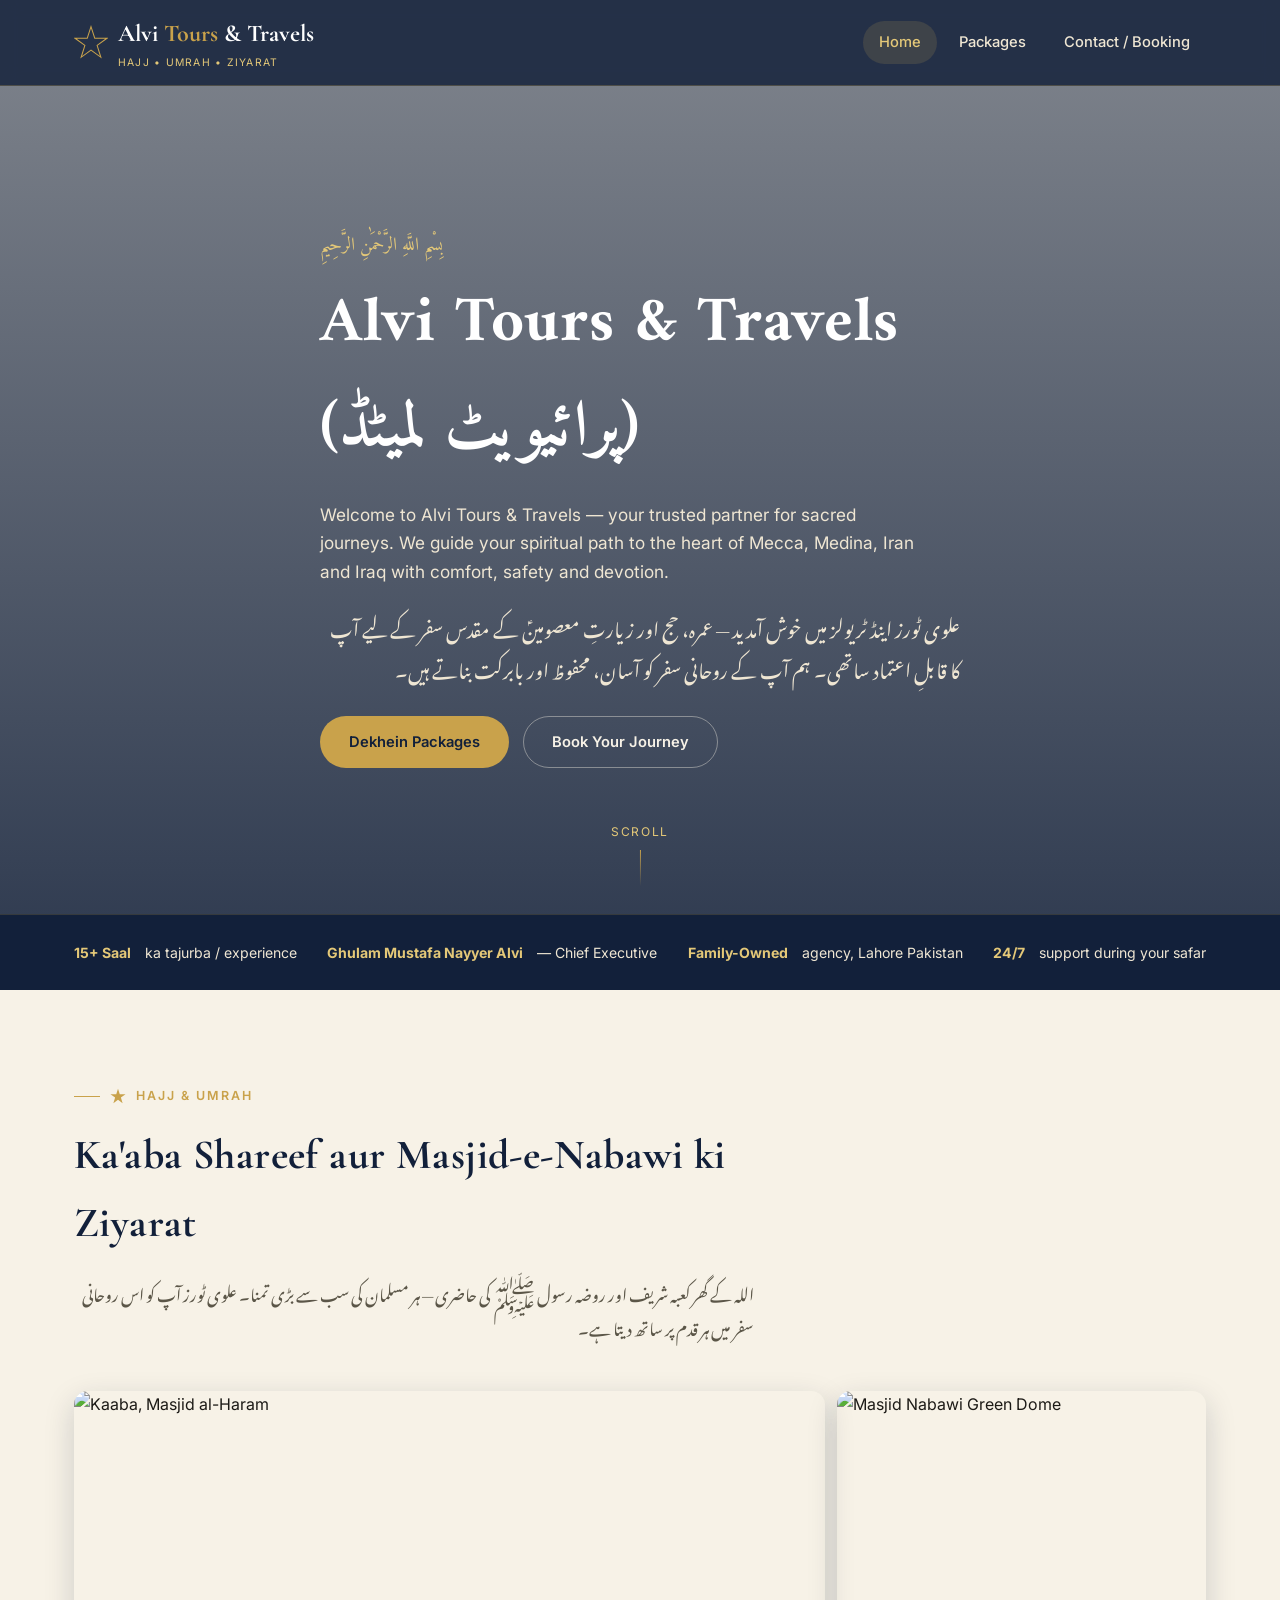
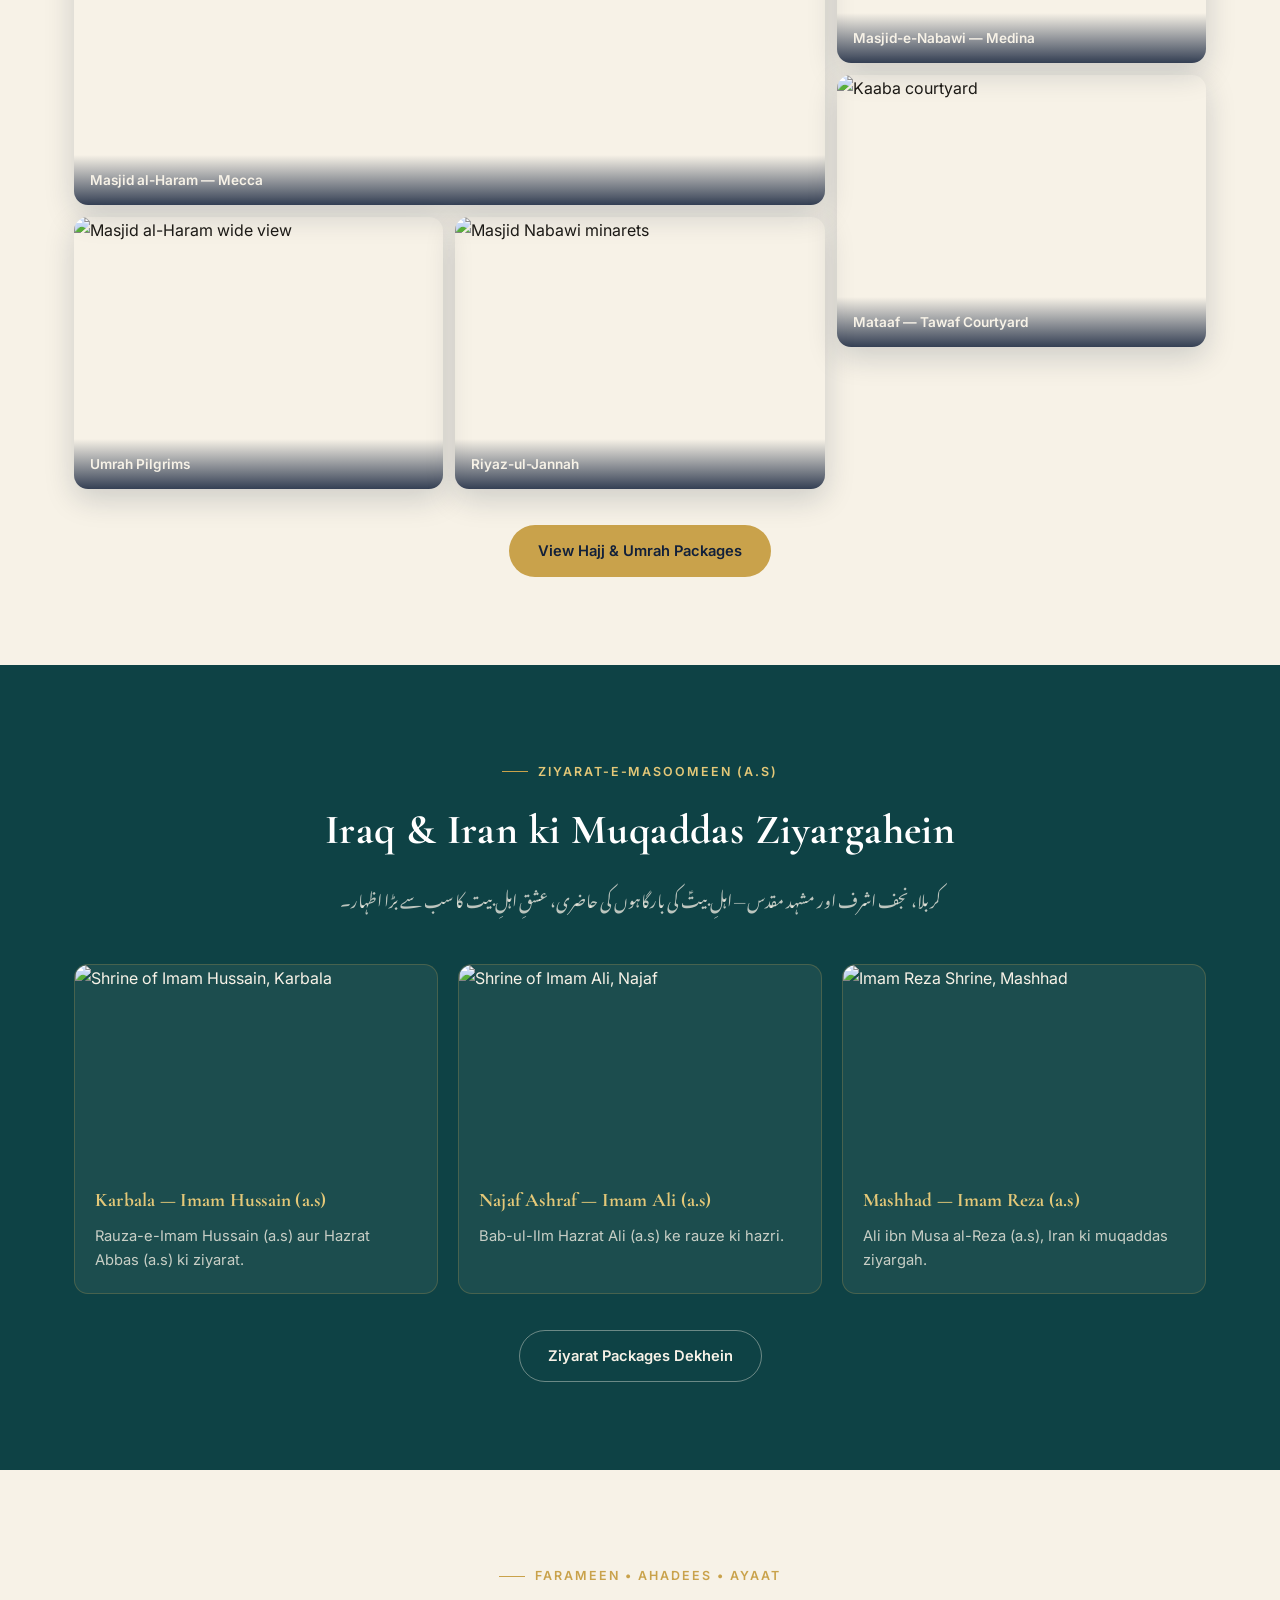
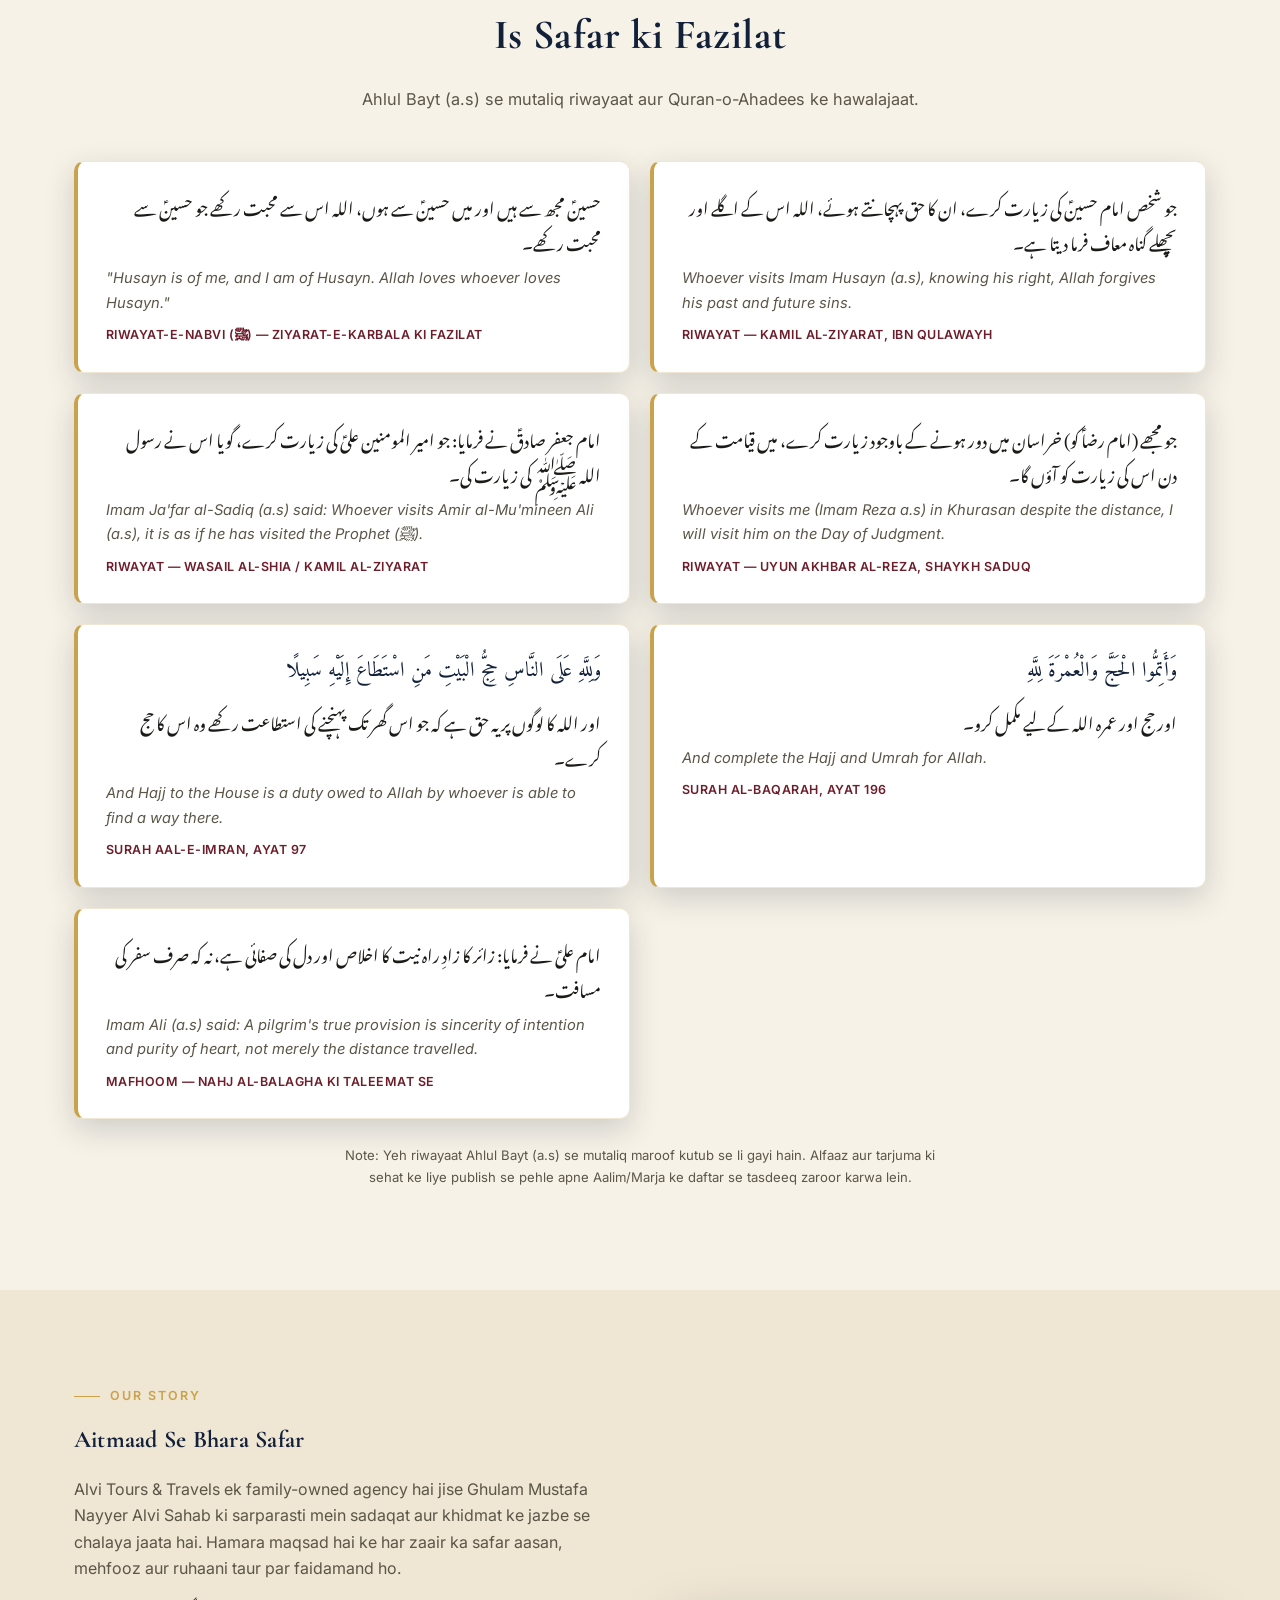
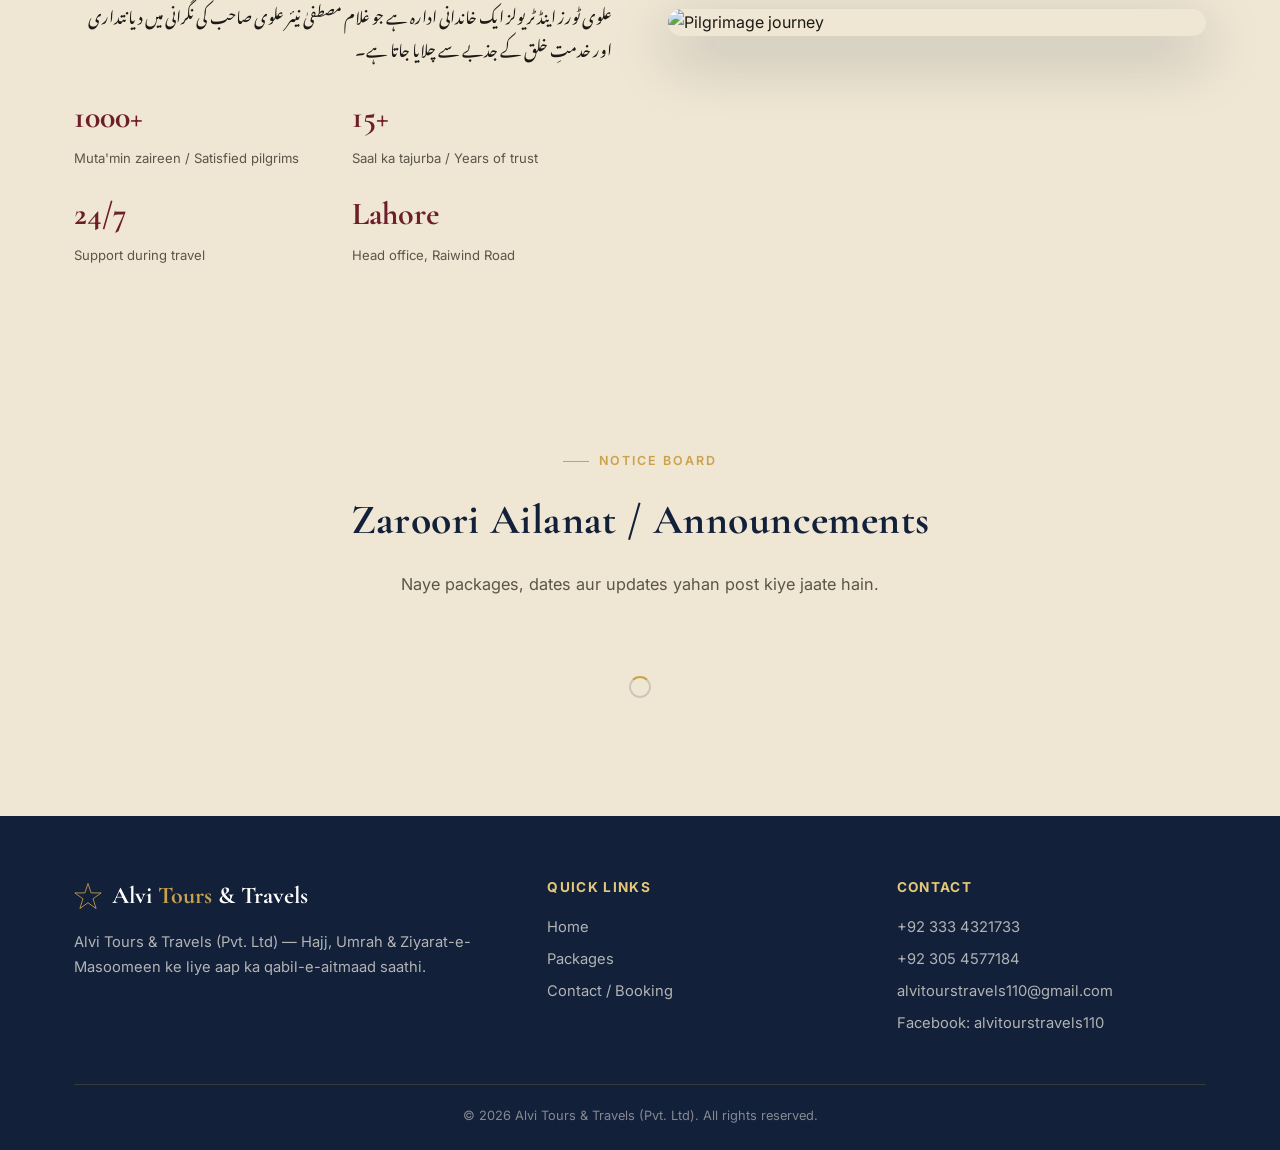
==== commit e6ace854: "Add files via upload" ====
--- a/index.html
+++ b/index.html
@@ -3,8 +3,8 @@
 <head>
 <meta charset="UTF-8">
 <meta name="viewport" content="width=device-width, initial-scale=1.0">
-<title>Alvi Tours & Travels — Umrah, Hajj & Ziyarat Packages | Lahore</title>
-<meta name="description" content="Alvi Tours & Travels (Pvt. Ltd) — trusted Umrah, Hajj aur Ziyarat-e-Iran/Iraq packages. Lahore, Pakistan se muqaddas safar ka aasan tareeqa.">
+<title>Alvi Tours & Travels — Hajj, Umrah & Ziyarat Packages | Lahore</title>
+<meta name="description" content="Alvi Tours & Travels (Pvt. Ltd) — trusted Hajj, Umrah aur Ziyarat-e-Iran/Iraq packages. Lahore, Pakistan se muqaddas safar ka aasan tareeqa.">
 <link rel="stylesheet" href="style.css">
 </head>
 <body>
@@ -13,7 +13,7 @@
   <nav class="nav">
     <a href="index.html" class="brand">
       <svg class="khatam" viewBox="0 0 100 100"><path d="M50 5 L61 39 L97 39 L68 60 L79 95 L50 74 L21 95 L32 60 L3 39 L39 39 Z" fill="none" stroke="#C9A24B" stroke-width="3"/></svg>
-      <span><span class="name">Alvi <span>Tours</span> & Travels</span><small>Umrah • Hajj • Ziyarat</small></span>
+      <span><span class="name">Alvi <span>Tours</span> & Travels</span><small>Hajj • Umrah • Ziyarat</small></span>
     </a>
     <button class="navtoggle" aria-label="Menu">&#9776;</button>
     <div class="navlinks">
@@ -51,7 +51,7 @@
 <section id="umrah">
   <div class="container">
     <div class="sec-head">
-      <div class="eyebrow"><svg class="khatam" viewBox="0 0 100 100" style="width:16px;height:16px"><path d="M50 5 L61 39 L97 39 L68 60 L79 95 L50 74 L21 95 L32 60 L3 39 L39 39 Z" fill="#C9A24B"/></svg>Umrah & Hajj</div>
+      <div class="eyebrow"><svg class="khatam" viewBox="0 0 100 100" style="width:16px;height:16px"><path d="M50 5 L61 39 L97 39 L68 60 L79 95 L50 74 L21 95 L32 60 L3 39 L39 39 Z" fill="#C9A24B"/></svg>Hajj & Umrah</div>
       <h2>Ka'aba Shareef aur Masjid-e-Nabawi ki Ziyarat</h2>
       <p class="ur">اللہ کے گھر کعبہ شریف اور روضہ رسول ﷺ کی حاضری — ہر مسلمان کی سب سے بڑی تمنا۔ علوی ٹورز آپ کو اس روحانی سفر میں ہر قدم پر ساتھ دیتا ہے۔</p>
     </div>
@@ -63,7 +63,7 @@
       <a href="packages.html"><img src="https://commons.wikimedia.org/wiki/Special:FilePath/The_Green_Dome,_Masjid_Nabawi,_Madina.jpg" alt="Masjid Nabawi minarets"><span class="cap">Riyaz-ul-Jannah</span></a>
     </div>
     <div style="text-align:center;margin-top:36px;">
-      <a href="packages.html" class="btn btn-gold">View Umrah Packages</a>
+      <a href="packages.html" class="btn btn-gold">View Hajj & Umrah Packages</a>
     </div>
   </div>
 </section>
@@ -111,9 +111,29 @@
     <div class="sec-head center">
       <div class="eyebrow">Farameen • Ahadees • Ayaat</div>
       <h2>Is Safar ki Fazilat</h2>
-      <p>Well-known Islamic references related to Hajj, Umrah aur Ziyarat.</p>
+      <p>Ahlul Bayt (a.s) se mutaliq riwayaat aur Quran-o-Ahadees ke hawalajaat.</p>
     </div>
     <div class="quotes">
+      <div class="quote-card">
+        <div class="ur">حسینؑ مجھ سے ہیں اور میں حسینؑ سے ہوں، اللہ اس سے محبت رکھے جو حسینؑ سے محبت رکھے۔</div>
+        <div class="en">"Husayn is of me, and I am of Husayn. Allah loves whoever loves Husayn."</div>
+        <div class="ref">Riwayat-e-Nabvi (ﷺ) — Ziyarat-e-Karbala ki fazilat</div>
+      </div>
+      <div class="quote-card">
+        <div class="ur">جو شخص امام حسینؑ کی زیارت کرے، ان کا حق پہچانتے ہوئے، اللہ اس کے اگلے اور پچھلے گناہ معاف فرما دیتا ہے۔</div>
+        <div class="en">Whoever visits Imam Husayn (a.s), knowing his right, Allah forgives his past and future sins.</div>
+        <div class="ref">Riwayat — Kamil al-Ziyarat, Ibn Qulawayh</div>
+      </div>
+      <div class="quote-card">
+        <div class="ur">امام جعفر صادقؑ نے فرمایا: جو امیر المومنین علیؑ کی زیارت کرے، گویا اس نے رسول اللہ ﷺ کی زیارت کی۔</div>
+        <div class="en">Imam Ja'far al-Sadiq (a.s) said: Whoever visits Amir al-Mu'mineen Ali (a.s), it is as if he has visited the Prophet (ﷺ).</div>
+        <div class="ref">Riwayat — Wasail al-Shia / Kamil al-Ziyarat</div>
+      </div>
+      <div class="quote-card">
+        <div class="ur">جو مجھے (امام رضاؑ کو) خراسان میں دور ہونے کے باوجود زیارت کرے، میں قیامت کے دن اس کی زیارت کو آؤں گا۔</div>
+        <div class="en">Whoever visits me (Imam Reza a.s) in Khurasan despite the distance, I will visit him on the Day of Judgment.</div>
+        <div class="ref">Riwayat — Uyun Akhbar al-Reza, Shaykh Saduq</div>
+      </div>
       <div class="quote-card">
         <div class="ar">وَلِلَّهِ عَلَى النَّاسِ حِجُّ الْبَيْتِ مَنِ اسْتَطَاعَ إِلَيْهِ سَبِيلًا</div>
         <div class="ur">اور اللہ کا لوگوں پر یہ حق ہے کہ جو اس گھر تک پہنچنے کی استطاعت رکھے وہ اس کا حج کرے۔</div>
@@ -121,25 +141,19 @@
         <div class="ref">Surah Aal-e-Imran, Ayat 97</div>
       </div>
       <div class="quote-card">
-        <div class="ar">الْعُمْرَةُ إِلَى الْعُمْرَةِ كَفَّارَةٌ لِمَا بَيْنَهُمَا</div>
-        <div class="ur">ایک عمرہ سے دوسرے عمرہ تک، درمیانی گناہوں کا کفارہ بن جاتا ہے۔</div>
-        <div class="en">Umrah after Umrah is an expiation for the sins committed in between.</div>
-        <div class="ref">Sahih al-Bukhari &amp; Sahih Muslim</div>
-      </div>
-      <div class="quote-card">
-        <div class="ar">مَنْ زَارَنِي بَعْدَ مَوْتِي فَكَأَنَّمَا زَارَنِي فِي حَيَاتِي</div>
-        <div class="ur">جس نے میری وفات کے بعد میری زیارت کی، گویا اس نے میری زندگی میں زیارت کی۔</div>
-        <div class="en">Whoever visits me after my death is as if he visited me during my life.</div>
-        <div class="ref">Riwayat — Rauza-e-Rasool (ﷺ) ki fazilat par</div>
-      </div>
-      <div class="quote-card">
-        <div class="ur">حسینؑ مجھ سے ہیں اور میں حسینؑ سے ہوں، اللہ اس سے محبت رکھے جو حسینؑ سے محبت رکھے۔</div>
-        <div class="en">"Husayn is of me, and I am of Husayn. Allah loves whoever loves Husayn."</div>
-        <div class="ref">Sunan Ibn Majah — Ziyarat-e-Karbala ki fazilat</div>
+        <div class="ar">وَأَتِمُّوا الْحَجَّ وَالْعُمْرَةَ لِلَّهِ</div>
+        <div class="ur">اور حج اور عمرہ اللہ کے لیے مکمل کرو۔</div>
+        <div class="en">And complete the Hajj and Umrah for Allah.</div>
+        <div class="ref">Surah Al-Baqarah, Ayat 196</div>
+      </div>
+      <div class="quote-card">
+        <div class="ur">امام علیؑ نے فرمایا: زائر کا زادِ راہ نیت کا اخلاص اور دل کی صفائی ہے، نہ کہ صرف سفر کی مسافت۔</div>
+        <div class="en">Imam Ali (a.s) said: A pilgrim's true provision is sincerity of intention and purity of heart, not merely the distance travelled.</div>
+        <div class="ref">Mafhoom — Nahj al-Balagha ki taleemat se</div>
       </div>
     </div>
     <p style="text-align:center;color:var(--muted);font-size:.82rem;margin-top:26px;max-width:620px;margin-left:auto;margin-right:auto;">
-      Note: Yeh aam maroof (well-known) references hain. Publish se pehle apne mahalle ke Mufti/Aalim sahab se tasdeeq zaroor karwa lein.
+      Note: Yeh riwayaat Ahlul Bayt (a.s) se mutaliq maroof kutub se li gayi hain. Alfaaz aur tarjuma ki sehat ke liye publish se pehle apne Aalim/Marja ke daftar se tasdeeq zaroor karwa lein.
     </p>
   </div>
 </section>
@@ -185,7 +199,7 @@
           <svg class="khatam" viewBox="0 0 100 100" style="width:28px;height:28px"><path d="M50 5 L61 39 L97 39 L68 60 L79 95 L50 74 L21 95 L32 60 L3 39 L39 39 Z" fill="none" stroke="#C9A24B" stroke-width="3"/></svg>
           <span class="name">Alvi <span>Tours</span> & Travels</span>
         </div>
-        <p>Alvi Tours &amp; Travels (Pvt. Ltd) — Umrah, Hajj &amp; Ziyarat-e-Masoomeen ke liye aap ka qabil-e-aitmaad saathi.</p>
+        <p>Alvi Tours &amp; Travels (Pvt. Ltd) — Hajj, Umrah &amp; Ziyarat-e-Masoomeen ke liye aap ka qabil-e-aitmaad saathi.</p>
       </div>
       <div>
         <h4>Quick Links</h4>
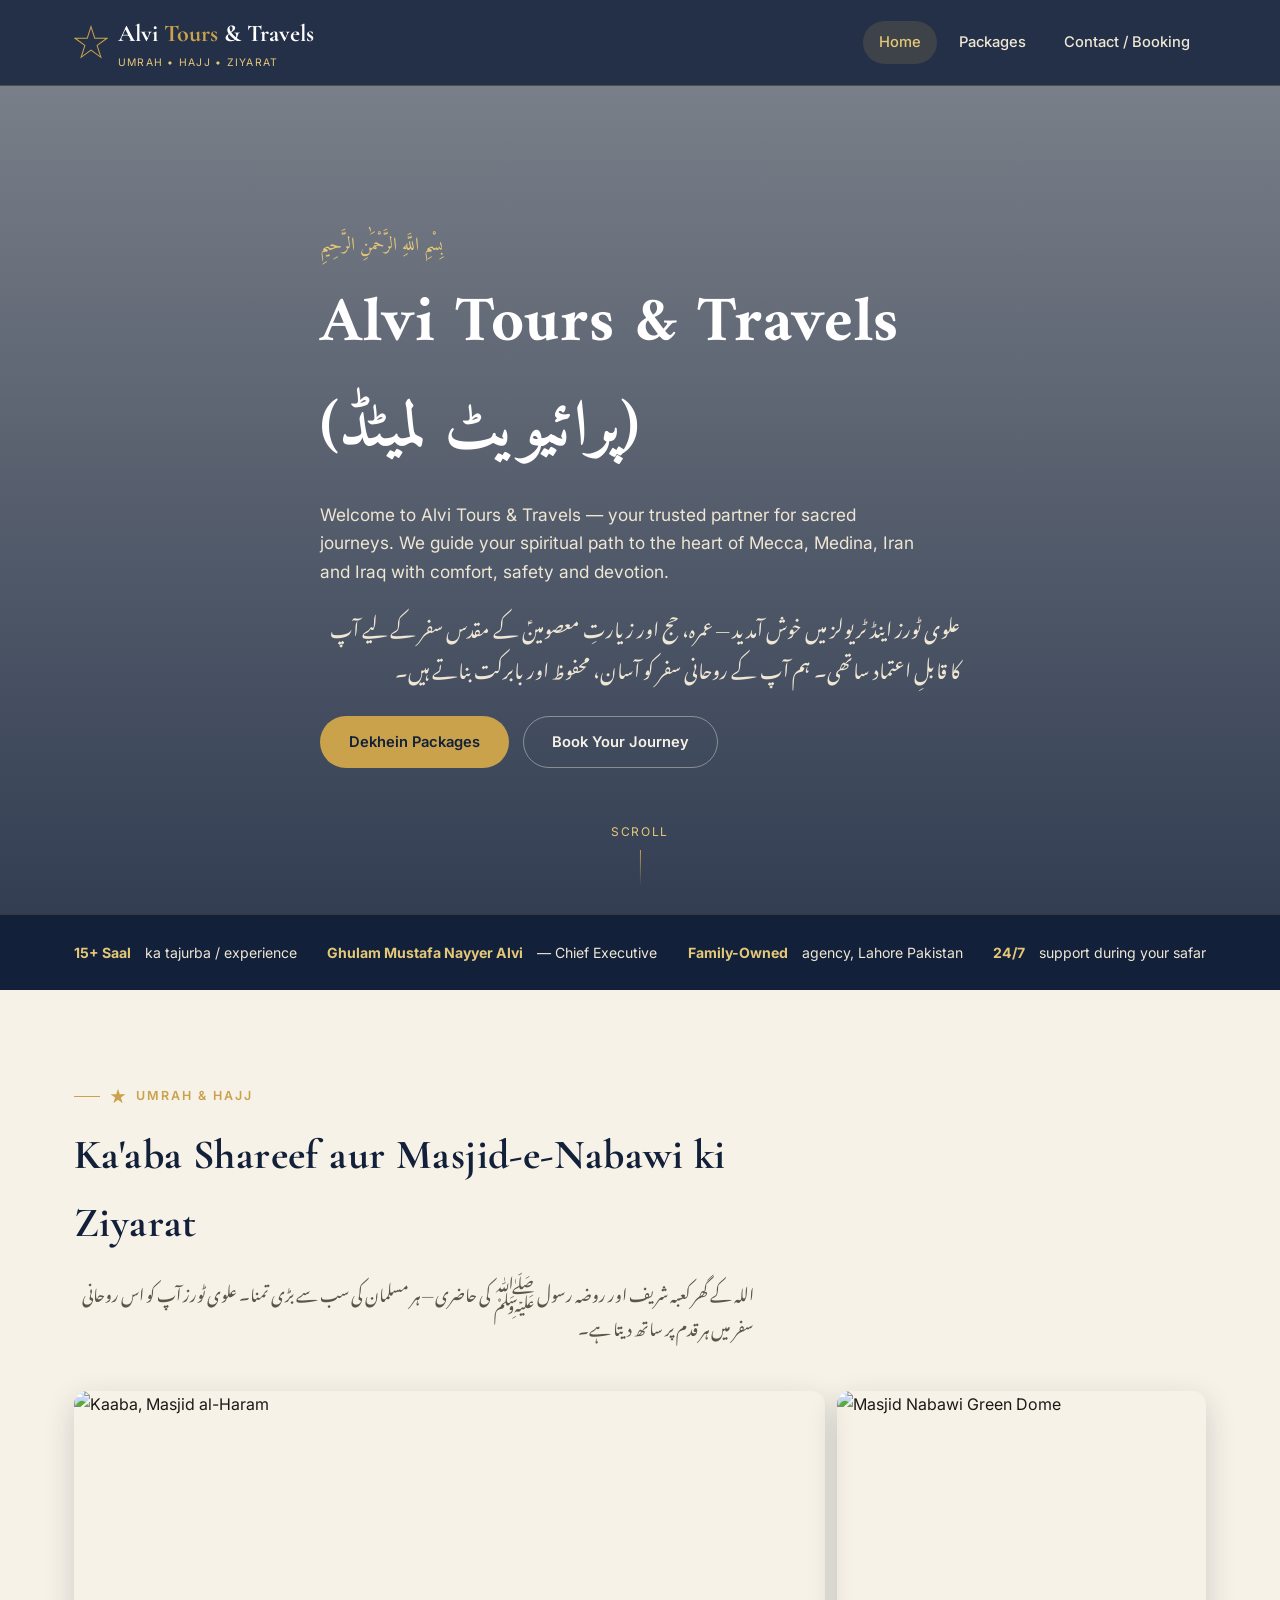
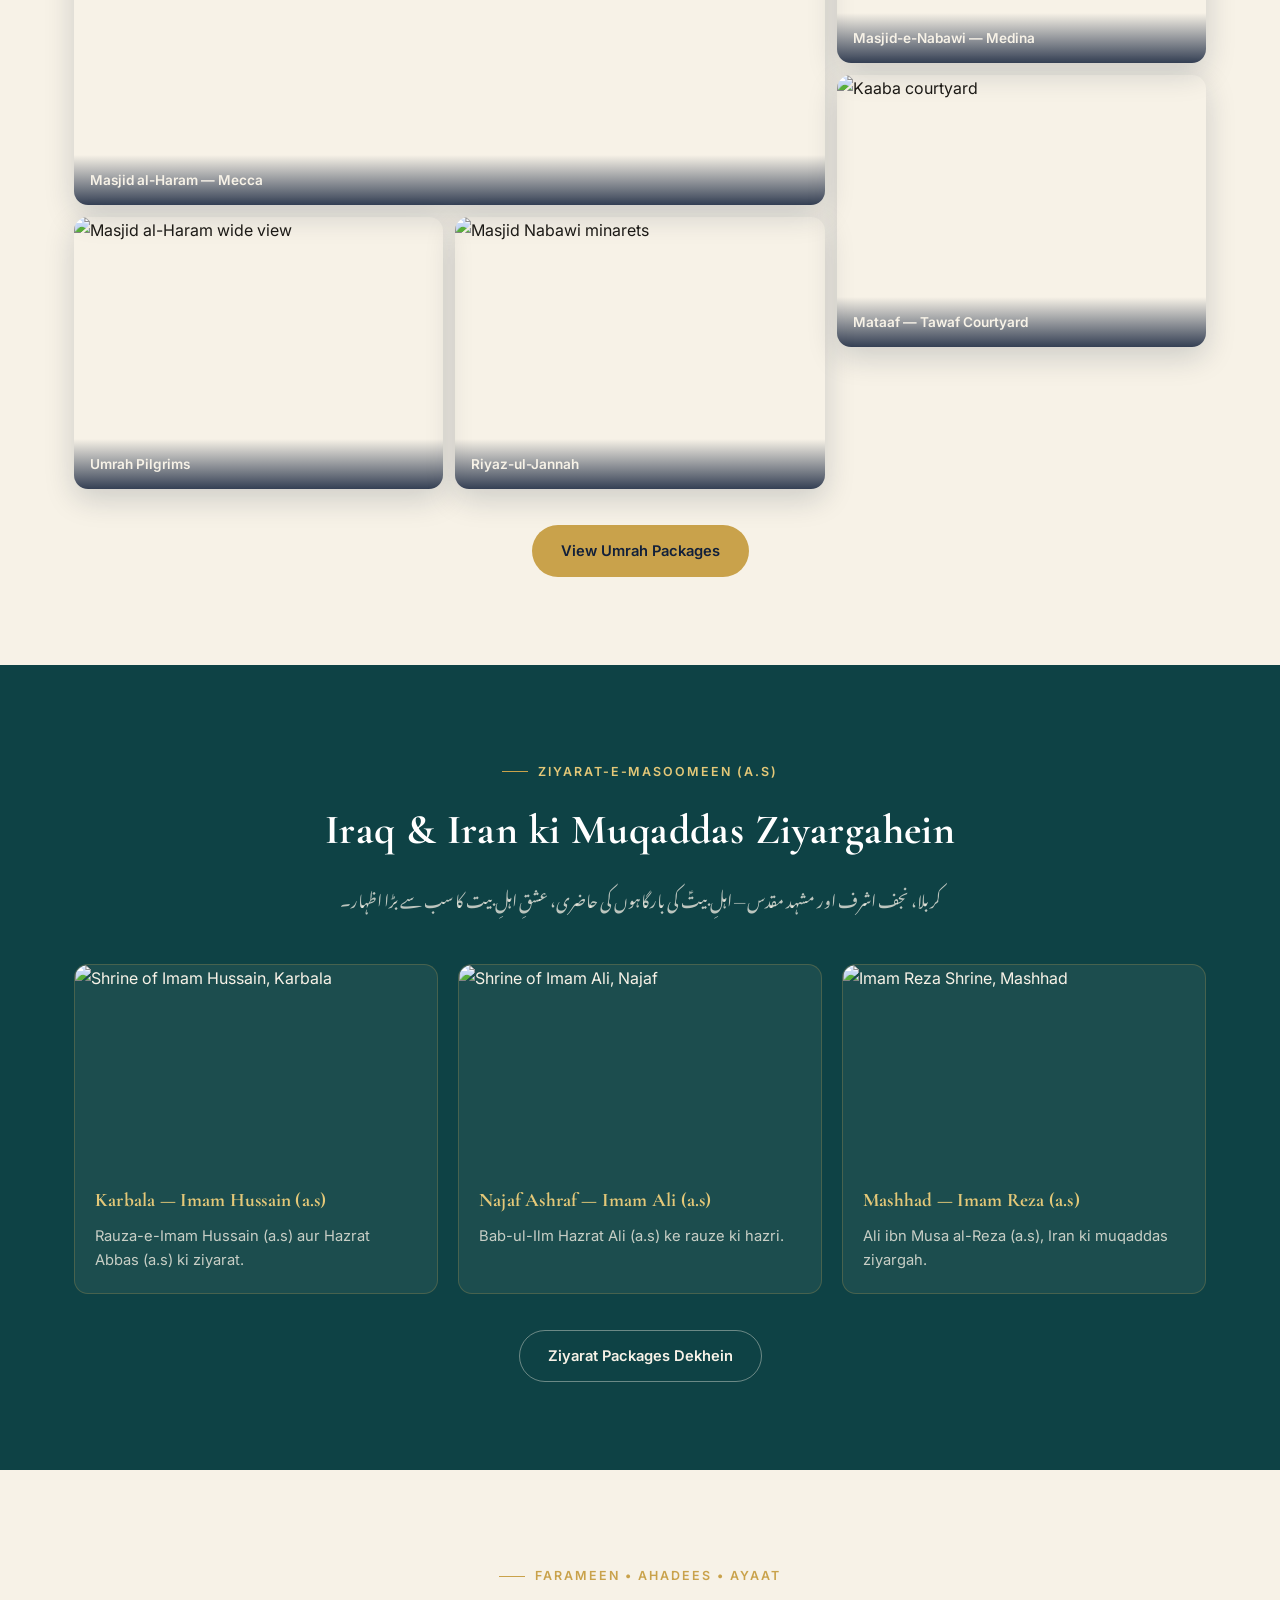
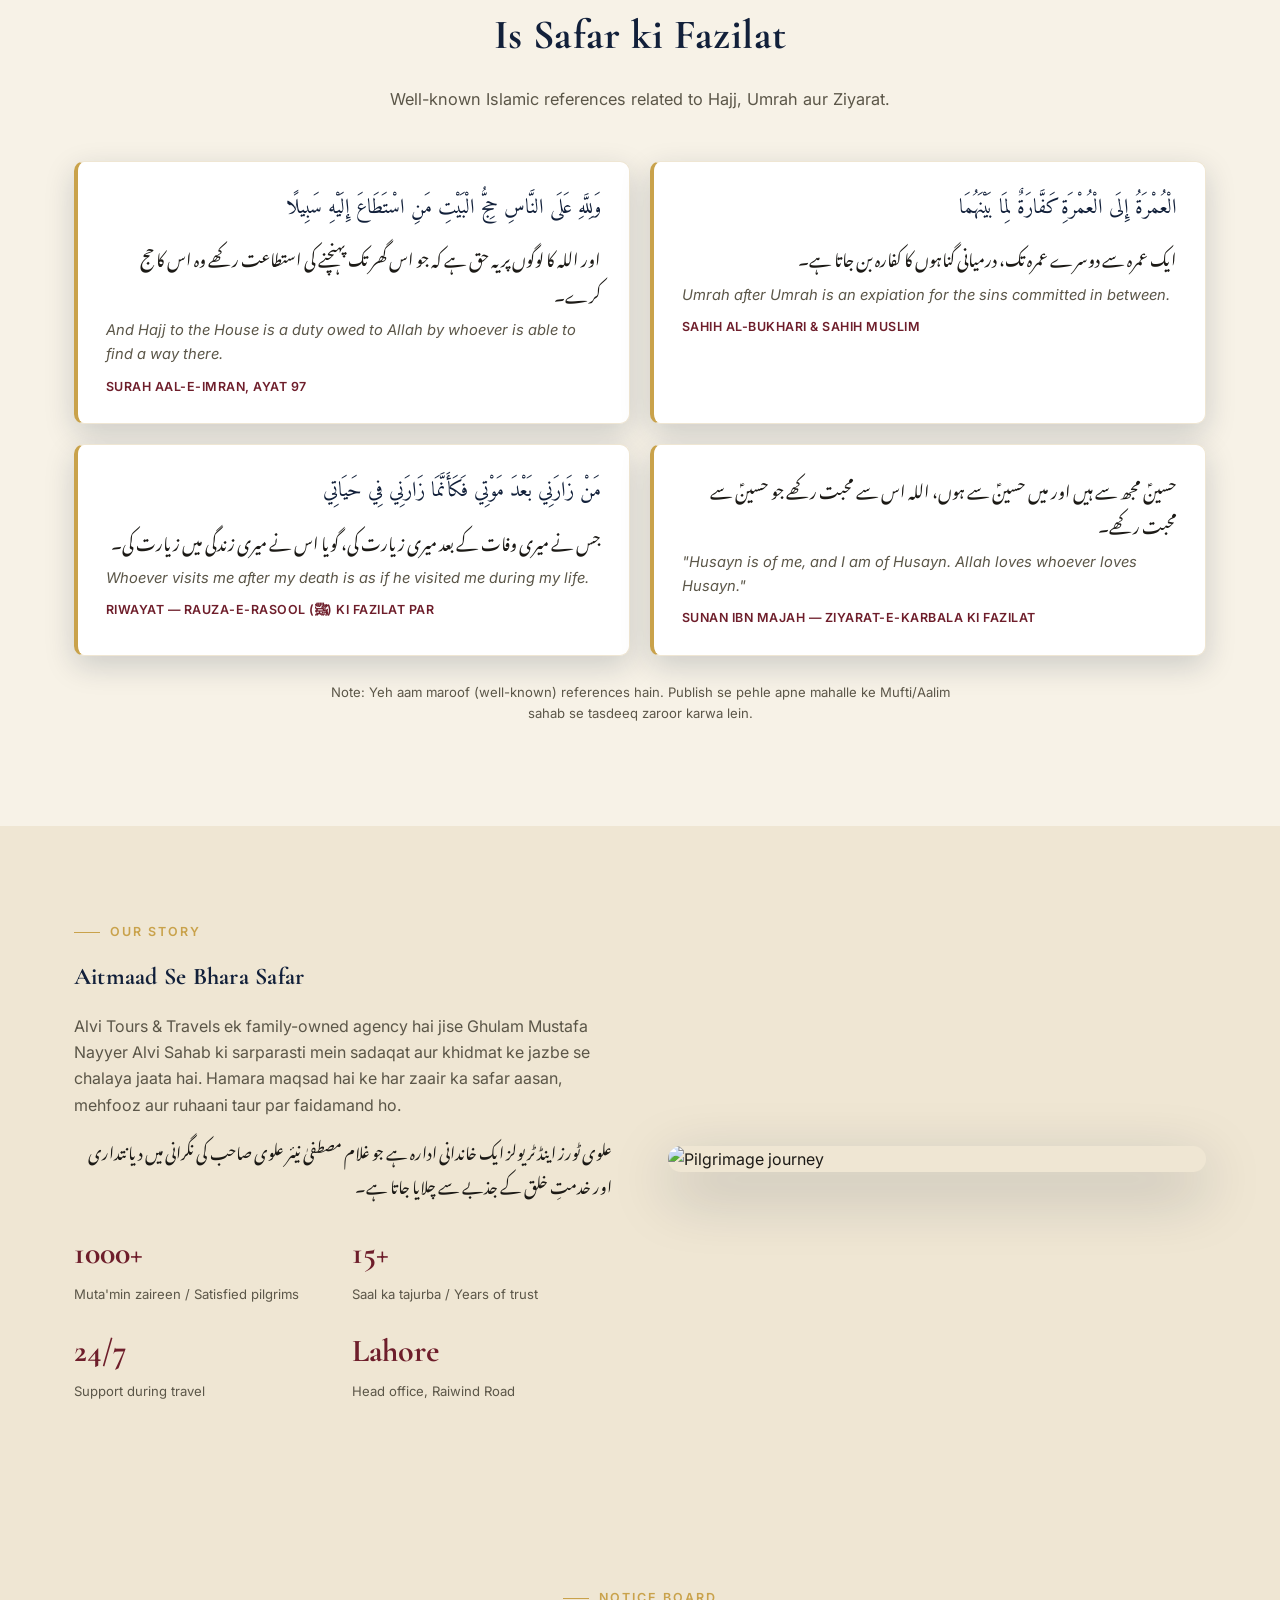
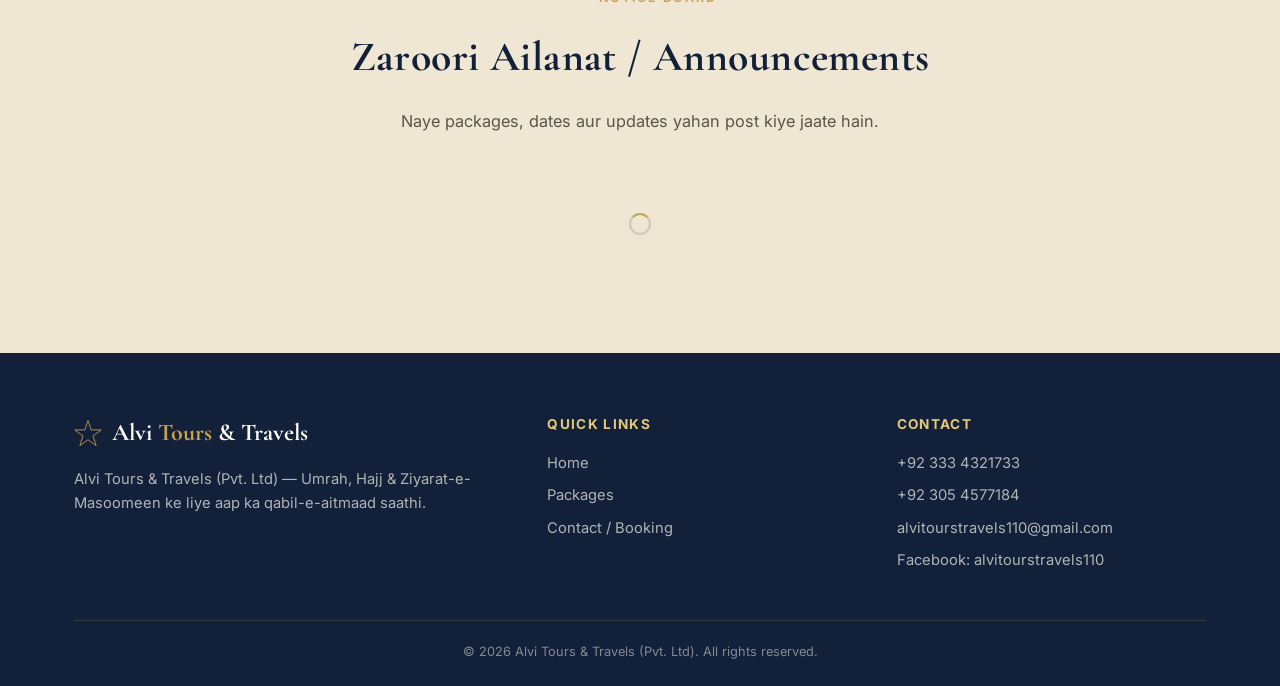
==== commit 51c42ec0: "Add files via upload" ====
--- a/index.html
+++ b/index.html
@@ -3,8 +3,8 @@
 <head>
 <meta charset="UTF-8">
 <meta name="viewport" content="width=device-width, initial-scale=1.0">
-<title>Alvi Tours & Travels — Hajj, Umrah & Ziyarat Packages | Lahore</title>
-<meta name="description" content="Alvi Tours & Travels (Pvt. Ltd) — trusted Hajj, Umrah aur Ziyarat-e-Iran/Iraq packages. Lahore, Pakistan se muqaddas safar ka aasan tareeqa.">
+<title>Alvi Tours & Travels — Umrah, Hajj & Ziyarat Packages | Lahore</title>
+<meta name="description" content="Alvi Tours & Travels (Pvt. Ltd) — trusted Umrah, Hajj aur Ziyarat-e-Iran/Iraq packages. Lahore, Pakistan se muqaddas safar ka aasan tareeqa.">
 <link rel="stylesheet" href="style.css">
 </head>
 <body>
@@ -13,7 +13,7 @@
   <nav class="nav">
     <a href="index.html" class="brand">
       <svg class="khatam" viewBox="0 0 100 100"><path d="M50 5 L61 39 L97 39 L68 60 L79 95 L50 74 L21 95 L32 60 L3 39 L39 39 Z" fill="none" stroke="#C9A24B" stroke-width="3"/></svg>
-      <span><span class="name">Alvi <span>Tours</span> & Travels</span><small>Hajj • Umrah • Ziyarat</small></span>
+      <span><span class="name">Alvi <span>Tours</span> & Travels</span><small>Umrah • Hajj • Ziyarat</small></span>
     </a>
     <button class="navtoggle" aria-label="Menu">&#9776;</button>
     <div class="navlinks">
@@ -51,7 +51,7 @@
 <section id="umrah">
   <div class="container">
     <div class="sec-head">
-      <div class="eyebrow"><svg class="khatam" viewBox="0 0 100 100" style="width:16px;height:16px"><path d="M50 5 L61 39 L97 39 L68 60 L79 95 L50 74 L21 95 L32 60 L3 39 L39 39 Z" fill="#C9A24B"/></svg>Hajj & Umrah</div>
+      <div class="eyebrow"><svg class="khatam" viewBox="0 0 100 100" style="width:16px;height:16px"><path d="M50 5 L61 39 L97 39 L68 60 L79 95 L50 74 L21 95 L32 60 L3 39 L39 39 Z" fill="#C9A24B"/></svg>Umrah & Hajj</div>
       <h2>Ka'aba Shareef aur Masjid-e-Nabawi ki Ziyarat</h2>
       <p class="ur">اللہ کے گھر کعبہ شریف اور روضہ رسول ﷺ کی حاضری — ہر مسلمان کی سب سے بڑی تمنا۔ علوی ٹورز آپ کو اس روحانی سفر میں ہر قدم پر ساتھ دیتا ہے۔</p>
     </div>
@@ -63,7 +63,7 @@
       <a href="packages.html"><img src="https://commons.wikimedia.org/wiki/Special:FilePath/The_Green_Dome,_Masjid_Nabawi,_Madina.jpg" alt="Masjid Nabawi minarets"><span class="cap">Riyaz-ul-Jannah</span></a>
     </div>
     <div style="text-align:center;margin-top:36px;">
-      <a href="packages.html" class="btn btn-gold">View Hajj & Umrah Packages</a>
+      <a href="packages.html" class="btn btn-gold">View Umrah Packages</a>
     </div>
   </div>
 </section>
@@ -111,29 +111,9 @@
     <div class="sec-head center">
       <div class="eyebrow">Farameen • Ahadees • Ayaat</div>
       <h2>Is Safar ki Fazilat</h2>
-      <p>Ahlul Bayt (a.s) se mutaliq riwayaat aur Quran-o-Ahadees ke hawalajaat.</p>
+      <p>Well-known Islamic references related to Hajj, Umrah aur Ziyarat.</p>
     </div>
     <div class="quotes">
-      <div class="quote-card">
-        <div class="ur">حسینؑ مجھ سے ہیں اور میں حسینؑ سے ہوں، اللہ اس سے محبت رکھے جو حسینؑ سے محبت رکھے۔</div>
-        <div class="en">"Husayn is of me, and I am of Husayn. Allah loves whoever loves Husayn."</div>
-        <div class="ref">Riwayat-e-Nabvi (ﷺ) — Ziyarat-e-Karbala ki fazilat</div>
-      </div>
-      <div class="quote-card">
-        <div class="ur">جو شخص امام حسینؑ کی زیارت کرے، ان کا حق پہچانتے ہوئے، اللہ اس کے اگلے اور پچھلے گناہ معاف فرما دیتا ہے۔</div>
-        <div class="en">Whoever visits Imam Husayn (a.s), knowing his right, Allah forgives his past and future sins.</div>
-        <div class="ref">Riwayat — Kamil al-Ziyarat, Ibn Qulawayh</div>
-      </div>
-      <div class="quote-card">
-        <div class="ur">امام جعفر صادقؑ نے فرمایا: جو امیر المومنین علیؑ کی زیارت کرے، گویا اس نے رسول اللہ ﷺ کی زیارت کی۔</div>
-        <div class="en">Imam Ja'far al-Sadiq (a.s) said: Whoever visits Amir al-Mu'mineen Ali (a.s), it is as if he has visited the Prophet (ﷺ).</div>
-        <div class="ref">Riwayat — Wasail al-Shia / Kamil al-Ziyarat</div>
-      </div>
-      <div class="quote-card">
-        <div class="ur">جو مجھے (امام رضاؑ کو) خراسان میں دور ہونے کے باوجود زیارت کرے، میں قیامت کے دن اس کی زیارت کو آؤں گا۔</div>
-        <div class="en">Whoever visits me (Imam Reza a.s) in Khurasan despite the distance, I will visit him on the Day of Judgment.</div>
-        <div class="ref">Riwayat — Uyun Akhbar al-Reza, Shaykh Saduq</div>
-      </div>
       <div class="quote-card">
         <div class="ar">وَلِلَّهِ عَلَى النَّاسِ حِجُّ الْبَيْتِ مَنِ اسْتَطَاعَ إِلَيْهِ سَبِيلًا</div>
         <div class="ur">اور اللہ کا لوگوں پر یہ حق ہے کہ جو اس گھر تک پہنچنے کی استطاعت رکھے وہ اس کا حج کرے۔</div>
@@ -141,19 +121,25 @@
         <div class="ref">Surah Aal-e-Imran, Ayat 97</div>
       </div>
       <div class="quote-card">
-        <div class="ar">وَأَتِمُّوا الْحَجَّ وَالْعُمْرَةَ لِلَّهِ</div>
-        <div class="ur">اور حج اور عمرہ اللہ کے لیے مکمل کرو۔</div>
-        <div class="en">And complete the Hajj and Umrah for Allah.</div>
-        <div class="ref">Surah Al-Baqarah, Ayat 196</div>
-      </div>
-      <div class="quote-card">
-        <div class="ur">امام علیؑ نے فرمایا: زائر کا زادِ راہ نیت کا اخلاص اور دل کی صفائی ہے، نہ کہ صرف سفر کی مسافت۔</div>
-        <div class="en">Imam Ali (a.s) said: A pilgrim's true provision is sincerity of intention and purity of heart, not merely the distance travelled.</div>
-        <div class="ref">Mafhoom — Nahj al-Balagha ki taleemat se</div>
+        <div class="ar">الْعُمْرَةُ إِلَى الْعُمْرَةِ كَفَّارَةٌ لِمَا بَيْنَهُمَا</div>
+        <div class="ur">ایک عمرہ سے دوسرے عمرہ تک، درمیانی گناہوں کا کفارہ بن جاتا ہے۔</div>
+        <div class="en">Umrah after Umrah is an expiation for the sins committed in between.</div>
+        <div class="ref">Sahih al-Bukhari &amp; Sahih Muslim</div>
+      </div>
+      <div class="quote-card">
+        <div class="ar">مَنْ زَارَنِي بَعْدَ مَوْتِي فَكَأَنَّمَا زَارَنِي فِي حَيَاتِي</div>
+        <div class="ur">جس نے میری وفات کے بعد میری زیارت کی، گویا اس نے میری زندگی میں زیارت کی۔</div>
+        <div class="en">Whoever visits me after my death is as if he visited me during my life.</div>
+        <div class="ref">Riwayat — Rauza-e-Rasool (ﷺ) ki fazilat par</div>
+      </div>
+      <div class="quote-card">
+        <div class="ur">حسینؑ مجھ سے ہیں اور میں حسینؑ سے ہوں، اللہ اس سے محبت رکھے جو حسینؑ سے محبت رکھے۔</div>
+        <div class="en">"Husayn is of me, and I am of Husayn. Allah loves whoever loves Husayn."</div>
+        <div class="ref">Sunan Ibn Majah — Ziyarat-e-Karbala ki fazilat</div>
       </div>
     </div>
     <p style="text-align:center;color:var(--muted);font-size:.82rem;margin-top:26px;max-width:620px;margin-left:auto;margin-right:auto;">
-      Note: Yeh riwayaat Ahlul Bayt (a.s) se mutaliq maroof kutub se li gayi hain. Alfaaz aur tarjuma ki sehat ke liye publish se pehle apne Aalim/Marja ke daftar se tasdeeq zaroor karwa lein.
+      Note: Yeh aam maroof (well-known) references hain. Publish se pehle apne mahalle ke Mufti/Aalim sahab se tasdeeq zaroor karwa lein.
     </p>
   </div>
 </section>
@@ -199,7 +185,7 @@
           <svg class="khatam" viewBox="0 0 100 100" style="width:28px;height:28px"><path d="M50 5 L61 39 L97 39 L68 60 L79 95 L50 74 L21 95 L32 60 L3 39 L39 39 Z" fill="none" stroke="#C9A24B" stroke-width="3"/></svg>
           <span class="name">Alvi <span>Tours</span> & Travels</span>
         </div>
-        <p>Alvi Tours &amp; Travels (Pvt. Ltd) — Hajj, Umrah &amp; Ziyarat-e-Masoomeen ke liye aap ka qabil-e-aitmaad saathi.</p>
+        <p>Alvi Tours &amp; Travels (Pvt. Ltd) — Umrah, Hajj &amp; Ziyarat-e-Masoomeen ke liye aap ka qabil-e-aitmaad saathi.</p>
       </div>
       <div>
         <h4>Quick Links</h4>
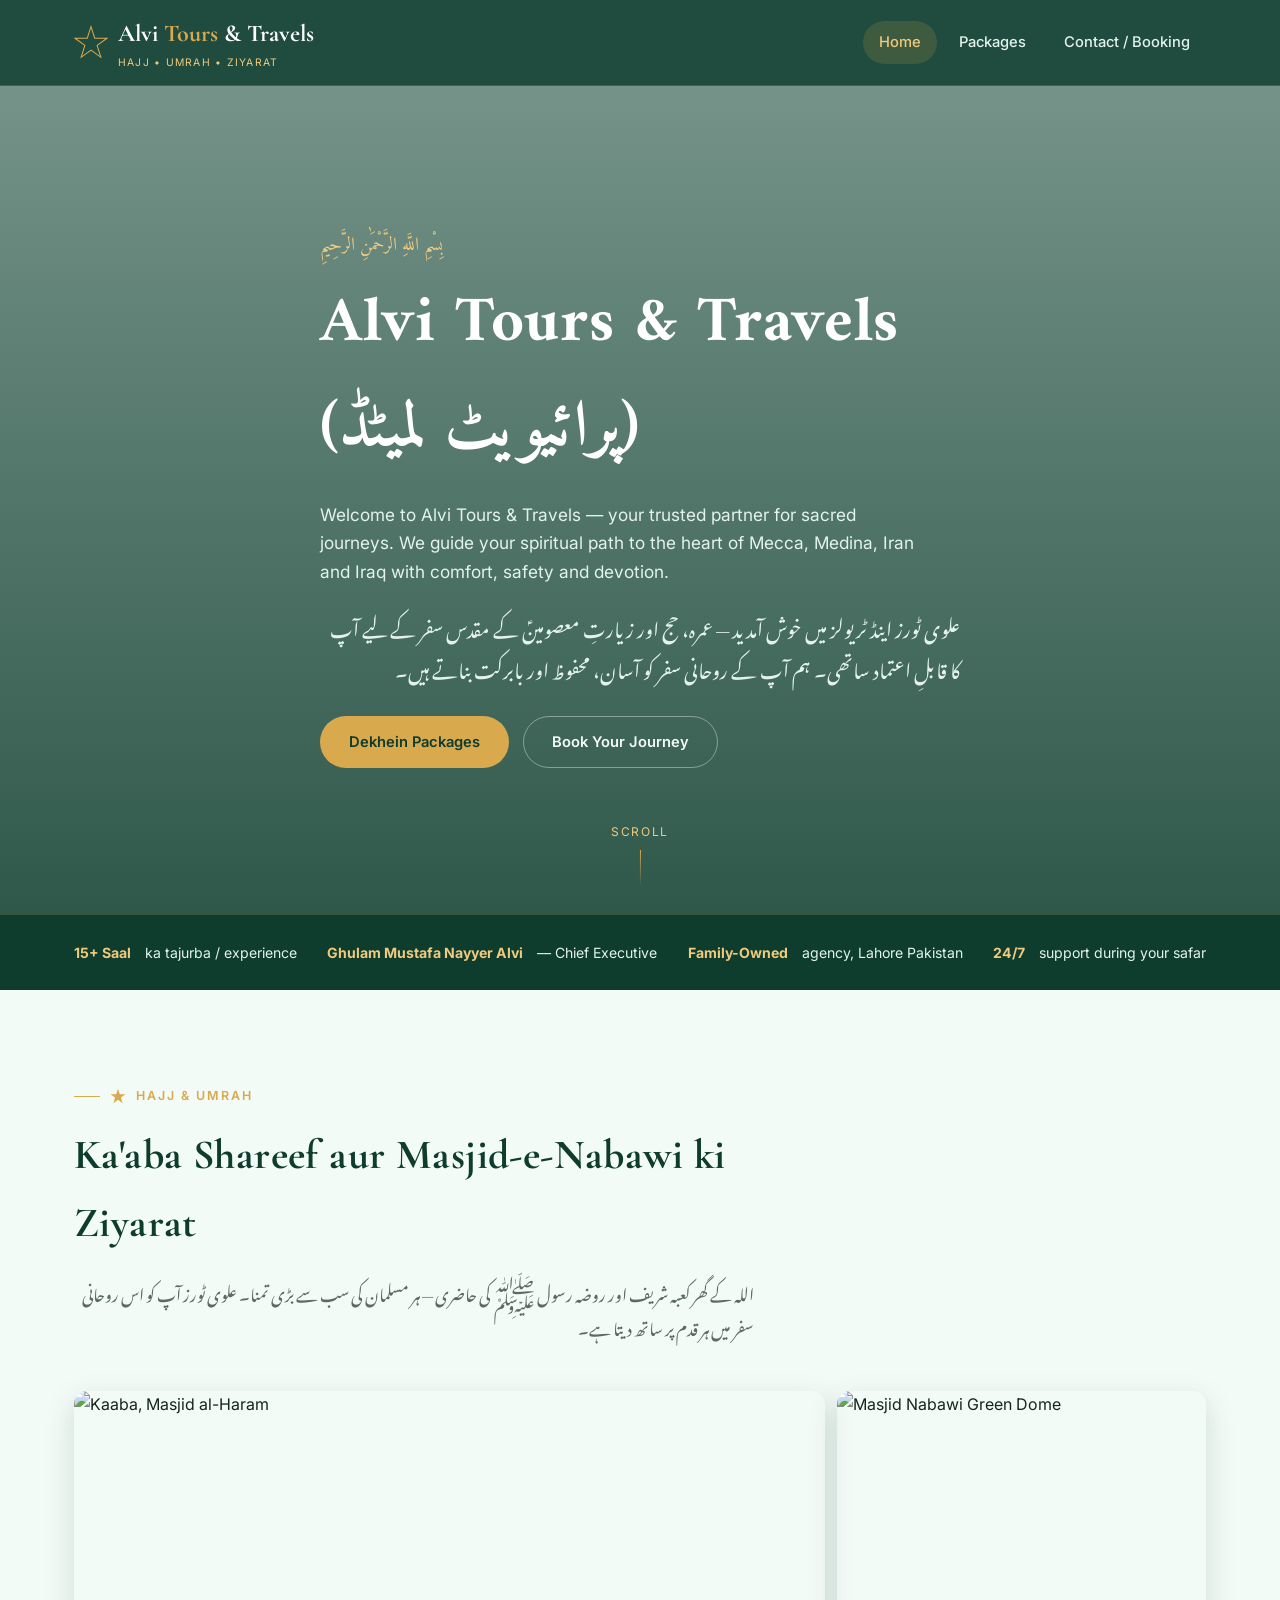
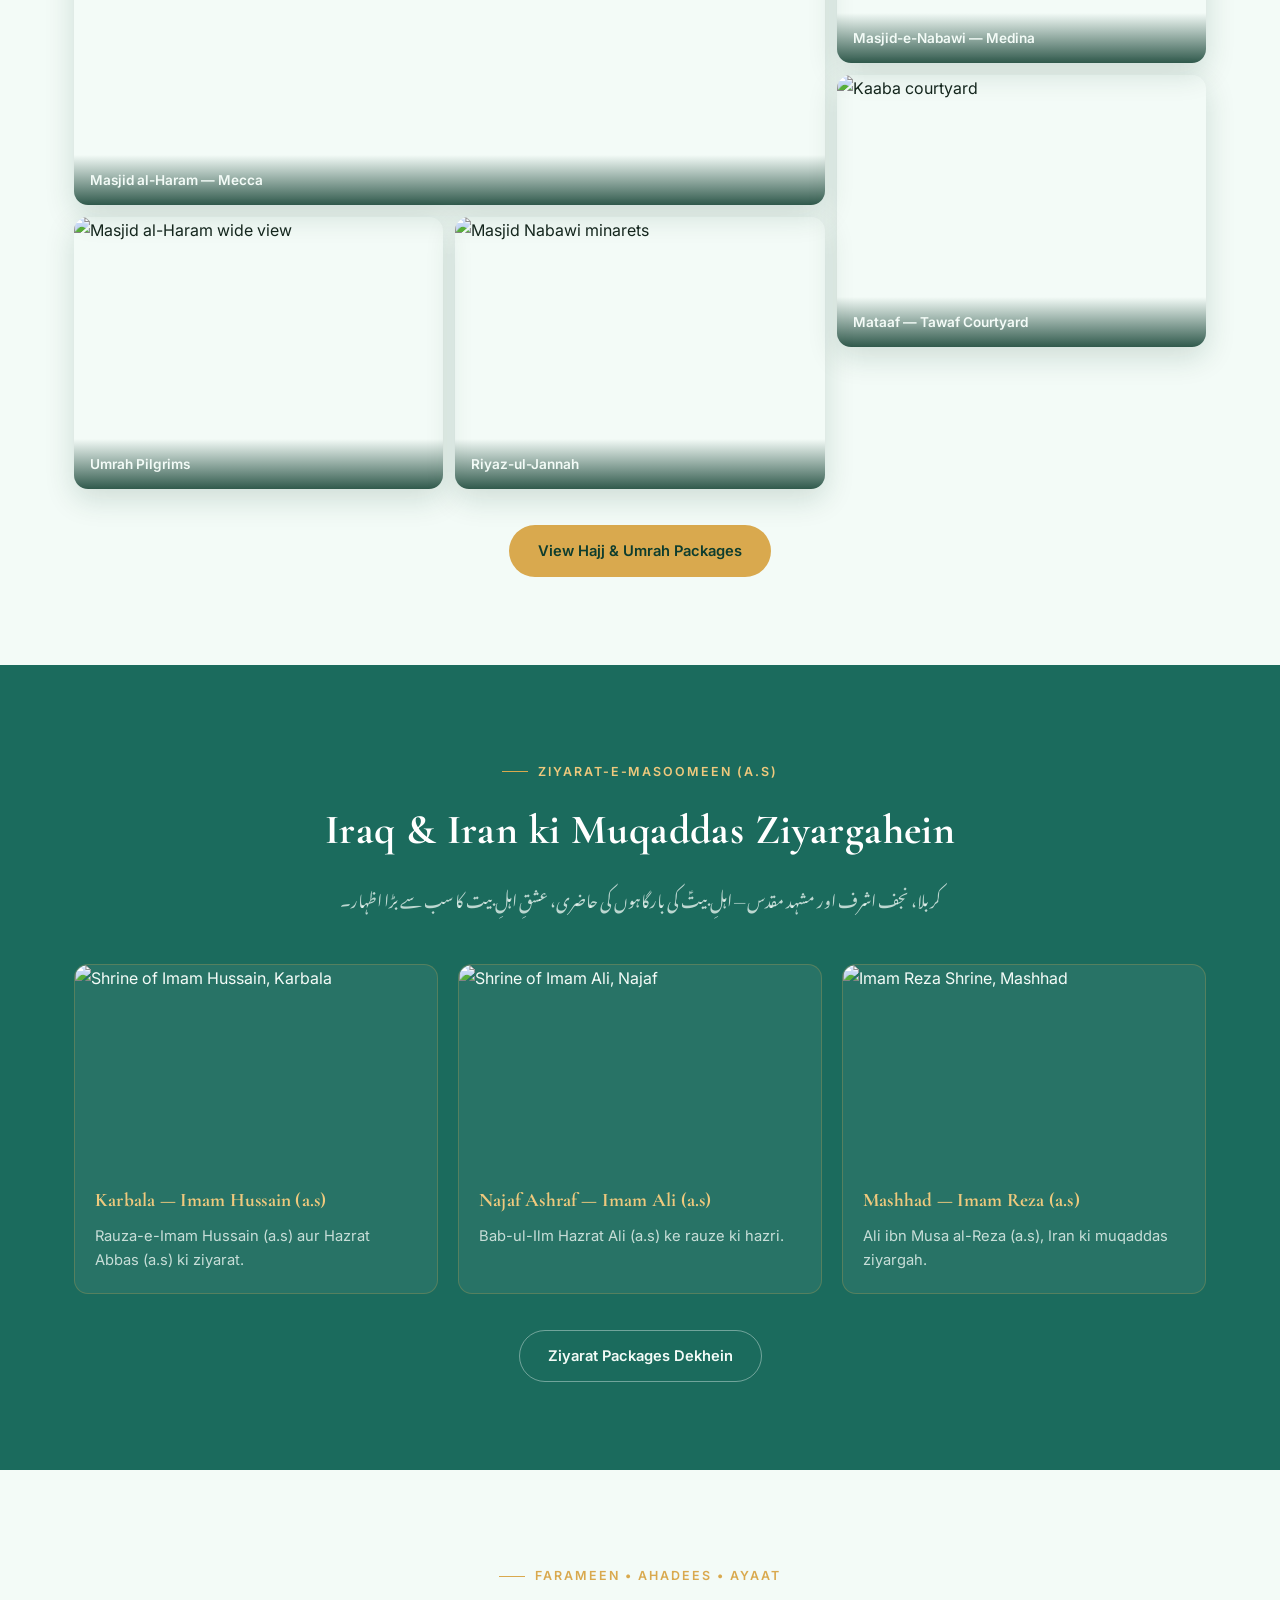
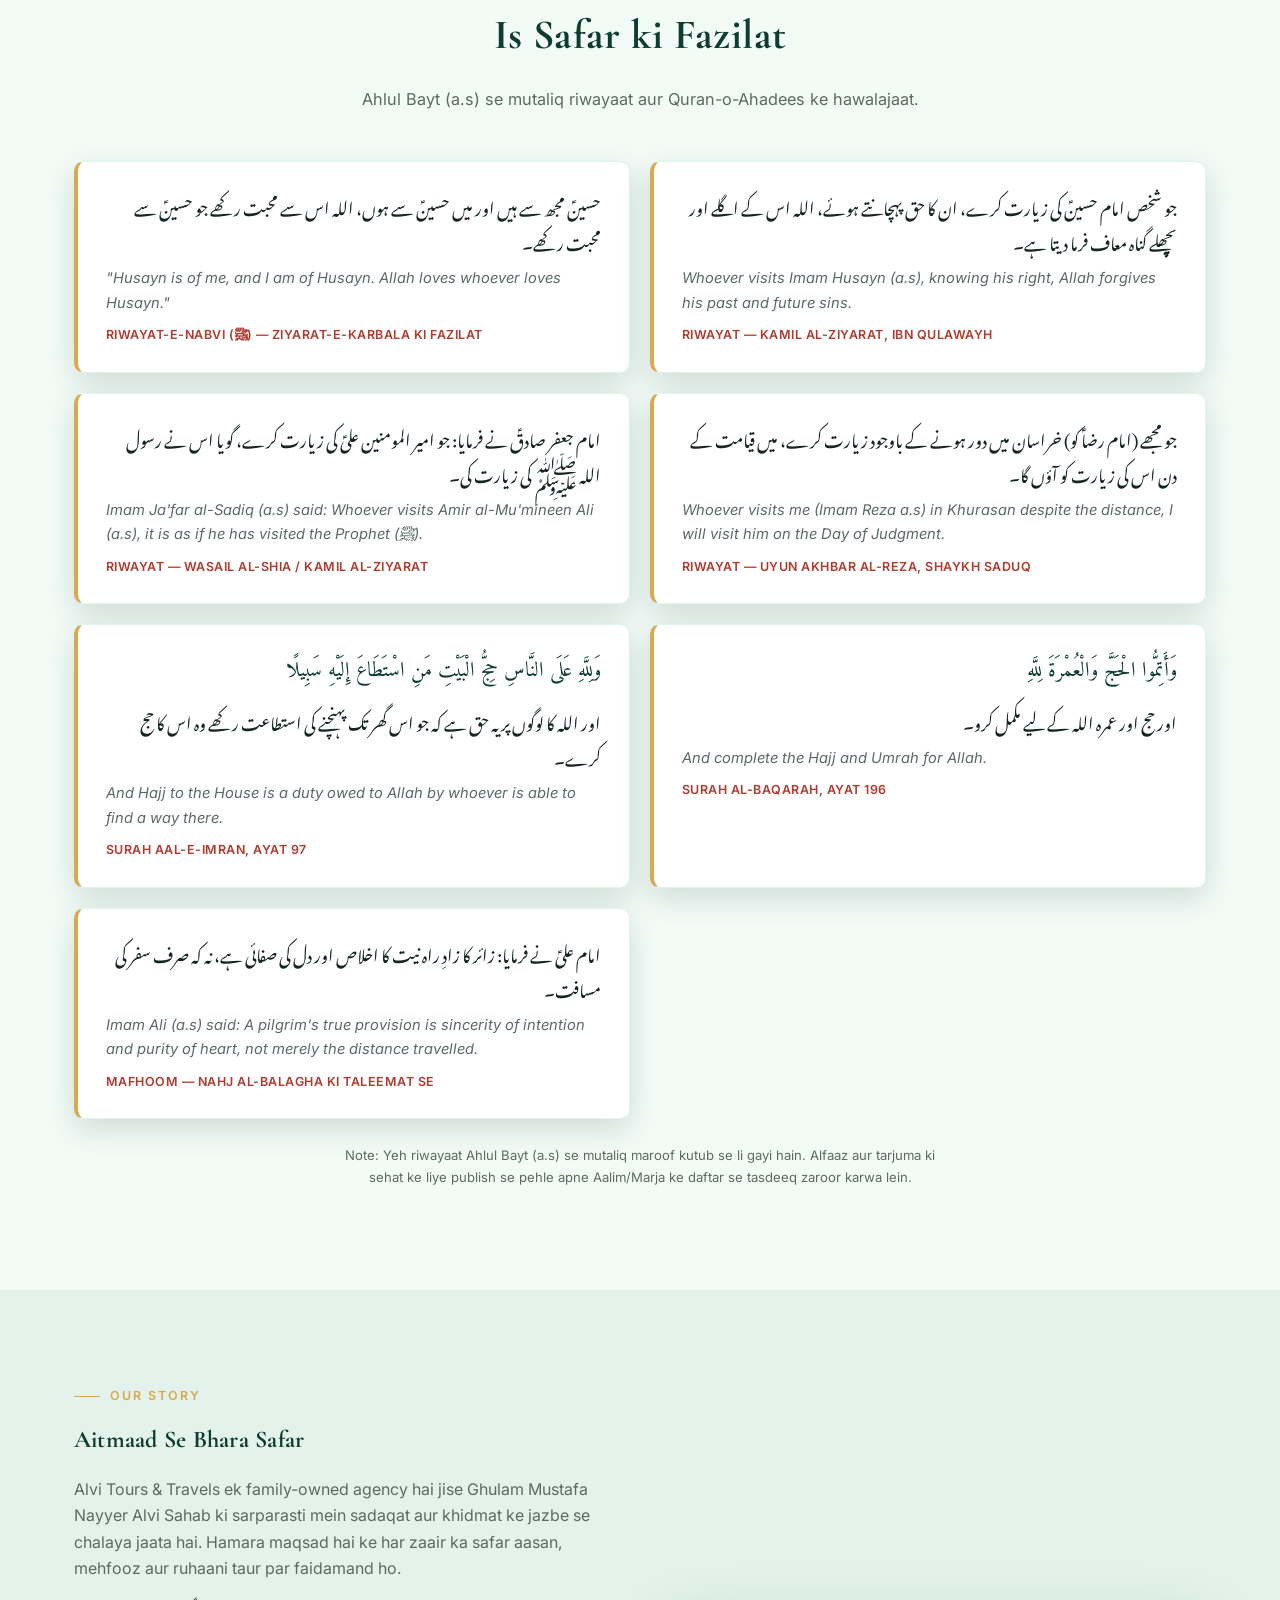
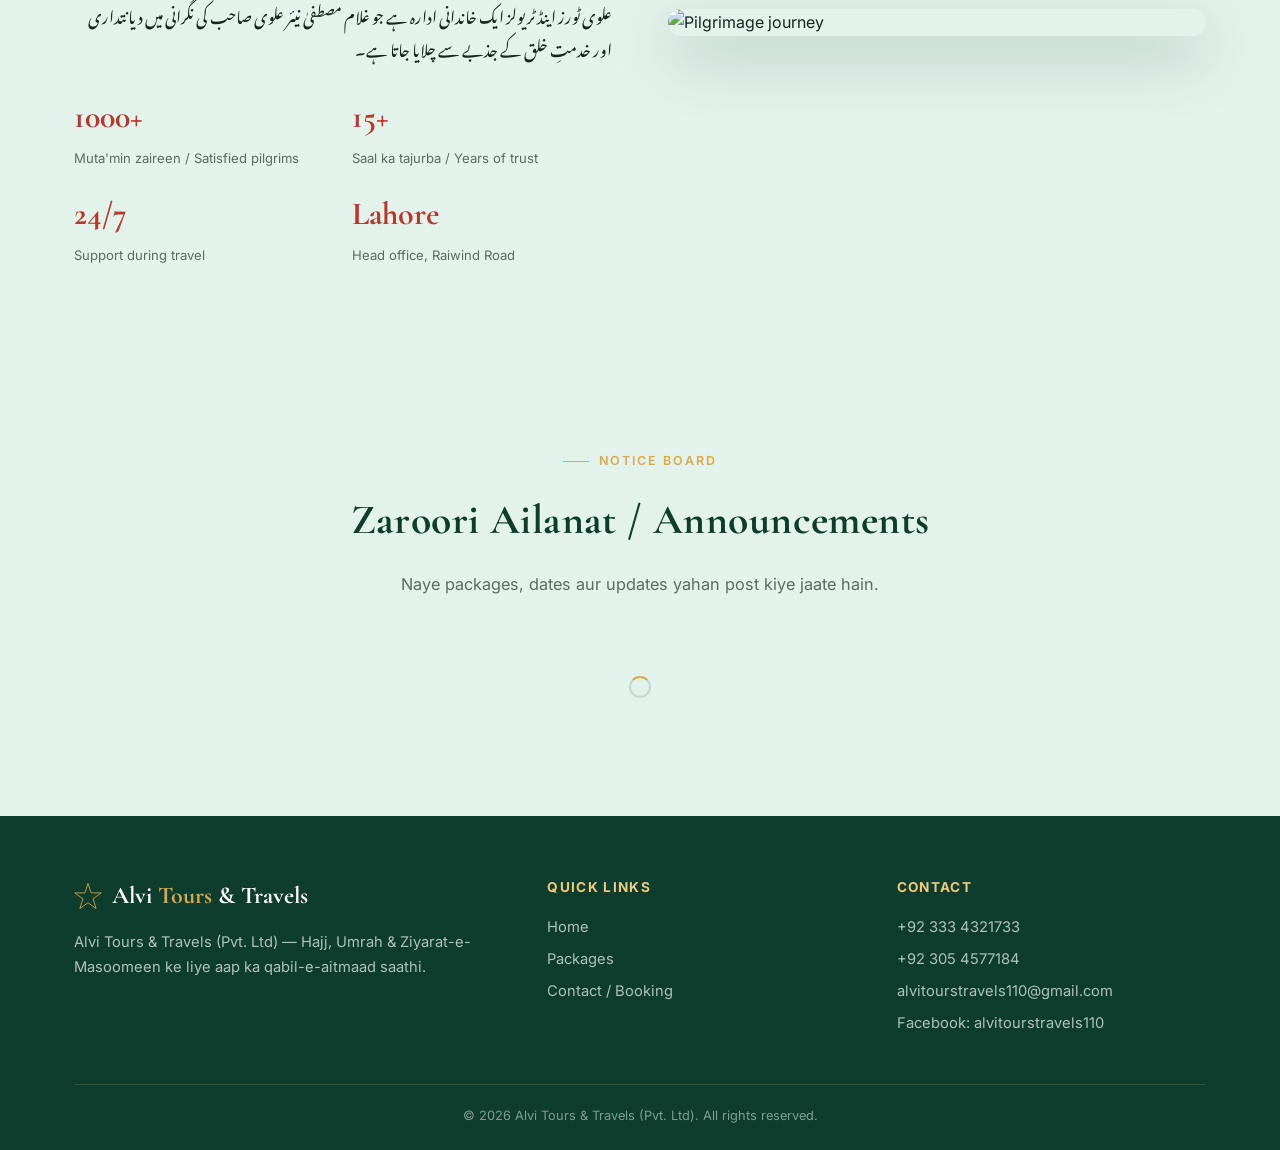
==== commit 684c479c: "Add files via upload" ====
--- a/index.html
+++ b/index.html
@@ -3,8 +3,8 @@
 <head>
 <meta charset="UTF-8">
 <meta name="viewport" content="width=device-width, initial-scale=1.0">
-<title>Alvi Tours & Travels — Umrah, Hajj & Ziyarat Packages | Lahore</title>
-<meta name="description" content="Alvi Tours & Travels (Pvt. Ltd) — trusted Umrah, Hajj aur Ziyarat-e-Iran/Iraq packages. Lahore, Pakistan se muqaddas safar ka aasan tareeqa.">
+<title>Alvi Tours & Travels — Hajj, Umrah & Ziyarat Packages | Lahore</title>
+<meta name="description" content="Alvi Tours & Travels (Pvt. Ltd) — trusted Hajj, Umrah aur Ziyarat-e-Iran/Iraq packages. Lahore, Pakistan se muqaddas safar ka aasan tareeqa.">
 <link rel="stylesheet" href="style.css">
 </head>
 <body>
@@ -12,8 +12,8 @@
 <header>
   <nav class="nav">
     <a href="index.html" class="brand">
-      <svg class="khatam" viewBox="0 0 100 100"><path d="M50 5 L61 39 L97 39 L68 60 L79 95 L50 74 L21 95 L32 60 L3 39 L39 39 Z" fill="none" stroke="#C9A24B" stroke-width="3"/></svg>
-      <span><span class="name">Alvi <span>Tours</span> & Travels</span><small>Umrah • Hajj • Ziyarat</small></span>
+      <svg class="khatam" viewBox="0 0 100 100"><path d="M50 5 L61 39 L97 39 L68 60 L79 95 L50 74 L21 95 L32 60 L3 39 L39 39 Z" fill="none" stroke="#D9A94E" stroke-width="3"/></svg>
+      <span><span class="name">Alvi <span>Tours</span> & Travels</span><small>Hajj • Umrah • Ziyarat</small></span>
     </a>
     <button class="navtoggle" aria-label="Menu">&#9776;</button>
     <div class="navlinks">
@@ -51,7 +51,7 @@
 <section id="umrah">
   <div class="container">
     <div class="sec-head">
-      <div class="eyebrow"><svg class="khatam" viewBox="0 0 100 100" style="width:16px;height:16px"><path d="M50 5 L61 39 L97 39 L68 60 L79 95 L50 74 L21 95 L32 60 L3 39 L39 39 Z" fill="#C9A24B"/></svg>Umrah & Hajj</div>
+      <div class="eyebrow"><svg class="khatam" viewBox="0 0 100 100" style="width:16px;height:16px"><path d="M50 5 L61 39 L97 39 L68 60 L79 95 L50 74 L21 95 L32 60 L3 39 L39 39 Z" fill="#D9A94E"/></svg>Hajj & Umrah</div>
       <h2>Ka'aba Shareef aur Masjid-e-Nabawi ki Ziyarat</h2>
       <p class="ur">اللہ کے گھر کعبہ شریف اور روضہ رسول ﷺ کی حاضری — ہر مسلمان کی سب سے بڑی تمنا۔ علوی ٹورز آپ کو اس روحانی سفر میں ہر قدم پر ساتھ دیتا ہے۔</p>
     </div>
@@ -63,7 +63,7 @@
       <a href="packages.html"><img src="https://commons.wikimedia.org/wiki/Special:FilePath/The_Green_Dome,_Masjid_Nabawi,_Madina.jpg" alt="Masjid Nabawi minarets"><span class="cap">Riyaz-ul-Jannah</span></a>
     </div>
     <div style="text-align:center;margin-top:36px;">
-      <a href="packages.html" class="btn btn-gold">View Umrah Packages</a>
+      <a href="packages.html" class="btn btn-gold">View Hajj & Umrah Packages</a>
     </div>
   </div>
 </section>
@@ -111,9 +111,29 @@
     <div class="sec-head center">
       <div class="eyebrow">Farameen • Ahadees • Ayaat</div>
       <h2>Is Safar ki Fazilat</h2>
-      <p>Well-known Islamic references related to Hajj, Umrah aur Ziyarat.</p>
+      <p>Ahlul Bayt (a.s) se mutaliq riwayaat aur Quran-o-Ahadees ke hawalajaat.</p>
     </div>
     <div class="quotes">
+      <div class="quote-card">
+        <div class="ur">حسینؑ مجھ سے ہیں اور میں حسینؑ سے ہوں، اللہ اس سے محبت رکھے جو حسینؑ سے محبت رکھے۔</div>
+        <div class="en">"Husayn is of me, and I am of Husayn. Allah loves whoever loves Husayn."</div>
+        <div class="ref">Riwayat-e-Nabvi (ﷺ) — Ziyarat-e-Karbala ki fazilat</div>
+      </div>
+      <div class="quote-card">
+        <div class="ur">جو شخص امام حسینؑ کی زیارت کرے، ان کا حق پہچانتے ہوئے، اللہ اس کے اگلے اور پچھلے گناہ معاف فرما دیتا ہے۔</div>
+        <div class="en">Whoever visits Imam Husayn (a.s), knowing his right, Allah forgives his past and future sins.</div>
+        <div class="ref">Riwayat — Kamil al-Ziyarat, Ibn Qulawayh</div>
+      </div>
+      <div class="quote-card">
+        <div class="ur">امام جعفر صادقؑ نے فرمایا: جو امیر المومنین علیؑ کی زیارت کرے، گویا اس نے رسول اللہ ﷺ کی زیارت کی۔</div>
+        <div class="en">Imam Ja'far al-Sadiq (a.s) said: Whoever visits Amir al-Mu'mineen Ali (a.s), it is as if he has visited the Prophet (ﷺ).</div>
+        <div class="ref">Riwayat — Wasail al-Shia / Kamil al-Ziyarat</div>
+      </div>
+      <div class="quote-card">
+        <div class="ur">جو مجھے (امام رضاؑ کو) خراسان میں دور ہونے کے باوجود زیارت کرے، میں قیامت کے دن اس کی زیارت کو آؤں گا۔</div>
+        <div class="en">Whoever visits me (Imam Reza a.s) in Khurasan despite the distance, I will visit him on the Day of Judgment.</div>
+        <div class="ref">Riwayat — Uyun Akhbar al-Reza, Shaykh Saduq</div>
+      </div>
       <div class="quote-card">
         <div class="ar">وَلِلَّهِ عَلَى النَّاسِ حِجُّ الْبَيْتِ مَنِ اسْتَطَاعَ إِلَيْهِ سَبِيلًا</div>
         <div class="ur">اور اللہ کا لوگوں پر یہ حق ہے کہ جو اس گھر تک پہنچنے کی استطاعت رکھے وہ اس کا حج کرے۔</div>
@@ -121,25 +141,19 @@
         <div class="ref">Surah Aal-e-Imran, Ayat 97</div>
       </div>
       <div class="quote-card">
-        <div class="ar">الْعُمْرَةُ إِلَى الْعُمْرَةِ كَفَّارَةٌ لِمَا بَيْنَهُمَا</div>
-        <div class="ur">ایک عمرہ سے دوسرے عمرہ تک، درمیانی گناہوں کا کفارہ بن جاتا ہے۔</div>
-        <div class="en">Umrah after Umrah is an expiation for the sins committed in between.</div>
-        <div class="ref">Sahih al-Bukhari &amp; Sahih Muslim</div>
-      </div>
-      <div class="quote-card">
-        <div class="ar">مَنْ زَارَنِي بَعْدَ مَوْتِي فَكَأَنَّمَا زَارَنِي فِي حَيَاتِي</div>
-        <div class="ur">جس نے میری وفات کے بعد میری زیارت کی، گویا اس نے میری زندگی میں زیارت کی۔</div>
-        <div class="en">Whoever visits me after my death is as if he visited me during my life.</div>
-        <div class="ref">Riwayat — Rauza-e-Rasool (ﷺ) ki fazilat par</div>
-      </div>
-      <div class="quote-card">
-        <div class="ur">حسینؑ مجھ سے ہیں اور میں حسینؑ سے ہوں، اللہ اس سے محبت رکھے جو حسینؑ سے محبت رکھے۔</div>
-        <div class="en">"Husayn is of me, and I am of Husayn. Allah loves whoever loves Husayn."</div>
-        <div class="ref">Sunan Ibn Majah — Ziyarat-e-Karbala ki fazilat</div>
+        <div class="ar">وَأَتِمُّوا الْحَجَّ وَالْعُمْرَةَ لِلَّهِ</div>
+        <div class="ur">اور حج اور عمرہ اللہ کے لیے مکمل کرو۔</div>
+        <div class="en">And complete the Hajj and Umrah for Allah.</div>
+        <div class="ref">Surah Al-Baqarah, Ayat 196</div>
+      </div>
+      <div class="quote-card">
+        <div class="ur">امام علیؑ نے فرمایا: زائر کا زادِ راہ نیت کا اخلاص اور دل کی صفائی ہے، نہ کہ صرف سفر کی مسافت۔</div>
+        <div class="en">Imam Ali (a.s) said: A pilgrim's true provision is sincerity of intention and purity of heart, not merely the distance travelled.</div>
+        <div class="ref">Mafhoom — Nahj al-Balagha ki taleemat se</div>
       </div>
     </div>
     <p style="text-align:center;color:var(--muted);font-size:.82rem;margin-top:26px;max-width:620px;margin-left:auto;margin-right:auto;">
-      Note: Yeh aam maroof (well-known) references hain. Publish se pehle apne mahalle ke Mufti/Aalim sahab se tasdeeq zaroor karwa lein.
+      Note: Yeh riwayaat Ahlul Bayt (a.s) se mutaliq maroof kutub se li gayi hain. Alfaaz aur tarjuma ki sehat ke liye publish se pehle apne Aalim/Marja ke daftar se tasdeeq zaroor karwa lein.
     </p>
   </div>
 </section>
@@ -182,10 +196,10 @@
     <div class="foot-grid">
       <div>
         <div class="brand" style="margin-bottom:14px;">
-          <svg class="khatam" viewBox="0 0 100 100" style="width:28px;height:28px"><path d="M50 5 L61 39 L97 39 L68 60 L79 95 L50 74 L21 95 L32 60 L3 39 L39 39 Z" fill="none" stroke="#C9A24B" stroke-width="3"/></svg>
+          <svg class="khatam" viewBox="0 0 100 100" style="width:28px;height:28px"><path d="M50 5 L61 39 L97 39 L68 60 L79 95 L50 74 L21 95 L32 60 L3 39 L39 39 Z" fill="none" stroke="#D9A94E" stroke-width="3"/></svg>
           <span class="name">Alvi <span>Tours</span> & Travels</span>
         </div>
-        <p>Alvi Tours &amp; Travels (Pvt. Ltd) — Umrah, Hajj &amp; Ziyarat-e-Masoomeen ke liye aap ka qabil-e-aitmaad saathi.</p>
+        <p>Alvi Tours &amp; Travels (Pvt. Ltd) — Hajj, Umrah &amp; Ziyarat-e-Masoomeen ke liye aap ka qabil-e-aitmaad saathi.</p>
       </div>
       <div>
         <h4>Quick Links</h4>
@@ -206,10 +220,8 @@
 </footer>
 
 <script>document.getElementById('yr').textContent = new Date().getFullYear();</script>
-<script src="https://www.gstatic.com/firebasejs/9.23.0/firebase-app-compat.js"></script>
-<script src="https://www.gstatic.com/firebasejs/9.23.0/firebase-auth-compat.js"></script>
-<script src="https://www.gstatic.com/firebasejs/9.23.0/firebase-firestore-compat.js"></script>
-<script src="firebase-config.js"></script>
+<script src="https://cdn.jsdelivr.net/npm/@supabase/supabase-js@2"></script>
+<script src="supabase-config.js"></script>
 <script src="app.js"></script>
 </body>
 </html>
--- a/style.css
+++ b/style.css
@@ -1,27 +1,27 @@
 /* ============================================================
-   ALVI TOURS & TRAVELS — "Night Journey" theme
-   Ink Night (#12203A) + Desert Gold (#C9A24B) + Ziyarat Teal (#0E4245)
-   + warm Sand base (#F7F2E7) + Maroon accent (#6E1E2B)
+   ALVI TOURS & TRAVELS — "Sacred Journey" theme
+   Pine Green (#0E3D2E) + Warm Gold (#D9A94E) + Ziyarat Teal (#1B6B5D)
+   + Mint Sand base (#F3FBF7) + Coral accent (#B23A2E)
    ============================================================ */
 
 @import url('https://fonts.googleapis.com/css2?family=Amiri:wght@400;700&family=Cormorant+Garamond:wght@500;600;700&family=Inter:wght@400;500;600;700&family=Noto+Nastaliq+Urdu:wght@400;600;700&display=swap');
 
 :root{
-  --ink:#12203A;
-  --ink-2:#1B2E52;
-  --gold:#C9A24B;
-  --gold-light:#E4C878;
-  --teal:#0E4245;
-  --teal-2:#155A5E;
-  --sand:#F7F2E7;
-  --sand-2:#EFE6D3;
-  --maroon:#6E1E2B;
-  --ink-text:#1C1A16;
-  --muted:#5B5648;
+  --ink:#0E3D2E;
+  --ink-2:#145240;
+  --gold:#D9A94E;
+  --gold-light:#EFC97D;
+  --teal:#1B6B5D;
+  --teal-2:#227D6D;
+  --sand:#F3FBF7;
+  --sand-2:#E3F3EC;
+  --maroon:#B23A2E;
+  --ink-text:#14261D;
+  --muted:#5B6B62;
   --white:#FFFFFF;
   --radius:14px;
-  --shadow:0 10px 30px rgba(18,32,58,.18);
-  --shadow-lg:0 20px 60px rgba(18,32,58,.28);
+  --shadow:0 10px 30px rgba(14,61,46,.16);
+  --shadow-lg:0 20px 60px rgba(14,61,46,.26);
 }
 
 *{box-sizing:border-box;}
@@ -81,9 +81,9 @@
 /* ---------- Nav ---------- */
 header{
   position:sticky;top:0;z-index:50;
-  background:rgba(18,32,58,.92);
+  background:rgba(14,61,46,.92);
   backdrop-filter:blur(10px);
-  border-bottom:1px solid rgba(201,162,75,.25);
+  border-bottom:1px solid rgba(217,169,78,.25);
 }
 .nav{display:flex;align-items:center;justify-content:space-between;padding:14px 24px;max-width:1180px;margin:0 auto;}
 .brand{display:flex;align-items:center;gap:10px;color:var(--sand);}
@@ -95,14 +95,14 @@
   color:var(--sand-2);font-size:.92rem;padding:9px 16px;border-radius:999px;
   transition:.2s;font-weight:500;
 }
-.navlinks a:hover,.navlinks a.active{background:rgba(201,162,75,.16);color:var(--gold-light);}
+.navlinks a:hover,.navlinks a.active{background:rgba(217,169,78,.16);color:var(--gold-light);}
 .navtoggle{display:none;background:none;border:0;color:var(--sand);font-size:1.5rem;cursor:pointer;}
 
 @media(max-width:820px){
   .navlinks{
     position:absolute;top:100%;left:0;right:0;flex-direction:column;
     background:var(--ink);padding:10px 20px 20px;gap:2px;
-    border-bottom:1px solid rgba(201,162,75,.25);
+    border-bottom:1px solid rgba(217,169,78,.25);
     display:none;
   }
   .navlinks.open{display:flex;}
@@ -117,7 +117,7 @@
 }
 .btn-gold{background:var(--gold);color:var(--ink);}
 .btn-gold:hover{background:var(--gold-light);transform:translateY(-1px);}
-.btn-outline{border-color:rgba(247,242,231,.4);color:var(--sand);}
+.btn-outline{border-color:rgba(243,251,247,.4);color:var(--sand);}
 .btn-outline:hover{border-color:var(--gold);color:var(--gold-light);}
 .btn-teal{background:var(--teal);color:var(--sand);}
 .btn-teal:hover{background:var(--teal-2);}
@@ -129,7 +129,7 @@
 /* ---------- Hero ---------- */
 .hero{
   position:relative;min-height:92vh;display:flex;align-items:center;
-  background:linear-gradient(180deg,rgba(18,32,58,.55),rgba(18,32,58,.86)),
+  background:linear-gradient(180deg,rgba(14,61,46,.55),rgba(14,61,46,.86)),
     url('https://commons.wikimedia.org/wiki/Special:FilePath/The_Ka%27ba,_Great_Mosque_of_Mecca,_Saudi_Arabia_(4).jpg') center/cover no-repeat;
   color:var(--sand);
 }
@@ -147,7 +147,7 @@
 .hero-scroll .stick{width:1px;height:36px;background:linear-gradient(var(--gold),transparent);}
 
 /* ---------- Trust strip ---------- */
-.trust{background:var(--ink);color:var(--sand-2);padding:26px 0;border-top:1px solid rgba(201,162,75,.2);}
+.trust{background:var(--ink);color:var(--sand-2);padding:26px 0;border-top:1px solid rgba(217,169,78,.2);}
 .trust .container{display:flex;flex-wrap:wrap;gap:28px;justify-content:space-between;}
 .trust-item{display:flex;align-items:center;gap:10px;font-size:.88rem;}
 .trust-item b{color:var(--gold-light);}
@@ -168,7 +168,7 @@
 .gallery a:hover img{transform:scale(1.06);}
 .gallery .cap{
   position:absolute;left:0;right:0;bottom:0;padding:14px 16px;
-  background:linear-gradient(0deg,rgba(18,32,58,.85),transparent);
+  background:linear-gradient(0deg,rgba(14,61,46,.85),transparent);
   color:var(--sand);font-size:.85rem;font-weight:600;
 }
 @media(max-width:760px){
@@ -180,13 +180,13 @@
 .ziyarat{background:var(--teal);color:var(--sand);}
 .ziyarat .eyebrow{color:var(--gold-light);}
 .ziyarat .sec-head h2{color:var(--white);}
-.ziyarat .sec-head p{color:rgba(247,242,231,.75);}
+.ziyarat .sec-head p{color:rgba(243,251,247,.75);}
 .ziy-grid{display:grid;grid-template-columns:repeat(3,1fr);gap:20px;}
-.ziy-card{background:rgba(247,242,231,.06);border:1px solid rgba(201,162,75,.25);border-radius:var(--radius);overflow:hidden;}
+.ziy-card{background:rgba(243,251,247,.06);border:1px solid rgba(217,169,78,.25);border-radius:var(--radius);overflow:hidden;}
 .ziy-card img{height:200px;width:100%;object-fit:cover;}
 .ziy-card .body{padding:20px;}
 .ziy-card h3{color:var(--gold-light);font-size:1.2rem;}
-.ziy-card p{color:rgba(247,242,231,.78);font-size:.92rem;margin:0;}
+.ziy-card p{color:rgba(243,251,247,.78);font-size:.92rem;margin:0;}
 @media(max-width:760px){.ziy-grid{grid-template-columns:1fr;}}
 
 /* ---------- Quote / reference cards ---------- */
@@ -228,14 +228,14 @@
 footer{background:var(--ink);color:var(--sand-2);padding:60px 0 24px;}
 .foot-grid{display:grid;grid-template-columns:1.4fr 1fr 1fr;gap:40px;margin-bottom:40px;}
 .foot-grid h4{color:var(--gold-light);font-family:'Inter';font-size:.85rem;letter-spacing:.1em;text-transform:uppercase;margin-bottom:16px;}
-.foot-grid p, .foot-grid a{color:rgba(247,242,231,.7);font-size:.92rem;display:block;margin-bottom:8px;}
+.foot-grid p, .foot-grid a{color:rgba(243,251,247,.7);font-size:.92rem;display:block;margin-bottom:8px;}
 .foot-grid a:hover{color:var(--gold-light);}
-.foot-bottom{border-top:1px solid rgba(201,162,75,.2);padding-top:20px;text-align:center;font-size:.8rem;color:rgba(247,242,231,.5);}
+.foot-bottom{border-top:1px solid rgba(217,169,78,.2);padding-top:20px;text-align:center;font-size:.8rem;color:rgba(243,251,247,.5);}
 @media(max-width:820px){.foot-grid{grid-template-columns:1fr;}}
 
 /* ---------- Packages page ---------- */
 .pkg-hero{
-  background:linear-gradient(180deg,rgba(18,32,58,.75),rgba(18,32,58,.92)),
+  background:linear-gradient(180deg,rgba(14,61,46,.75),rgba(14,61,46,.92)),
     url('https://commons.wikimedia.org/wiki/Special:FilePath/Green_dome,_Masjid_e_Nabawi,_Medina,_KSA.jpg') center/cover;
   color:var(--sand);padding:150px 0 70px;text-align:center;
 }
@@ -289,11 +289,11 @@
 
 .info-card{background:var(--ink);color:var(--sand);border-radius:var(--radius);padding:36px;margin-bottom:20px;}
 .info-card h3{color:var(--white);}
-.info-row{display:flex;gap:14px;padding:12px 0;border-bottom:1px solid rgba(201,162,75,.18);}
+.info-row{display:flex;gap:14px;padding:12px 0;border-bottom:1px solid rgba(217,169,78,.18);}
 .info-row:last-child{border:0;}
 .info-row .ic{color:var(--gold);font-size:1.1rem;flex-shrink:0;}
 .info-row b{display:block;font-size:.78rem;color:var(--gold-light);text-transform:uppercase;letter-spacing:.05em;margin-bottom:2px;}
-.info-row span,.info-row a{color:rgba(247,242,231,.85);font-size:.92rem;}
+.info-row span,.info-row a{color:rgba(243,251,247,.85);font-size:.92rem;}
 .map-embed{border-radius:var(--radius);overflow:hidden;box-shadow:var(--shadow);border:1px solid var(--sand-2);}
 .map-embed iframe{width:100%;height:260px;border:0;display:block;}
 @media(max-width:900px){.contact-wrap{grid-template-columns:1fr;}}
@@ -333,5 +333,5 @@
 .toast.show{display:block;animation:fadeUp .25s ease;}
 @keyframes fadeUp{from{opacity:0;transform:translateY(8px);}to{opacity:1;transform:translateY(0);}}
 
-.spin{width:22px;height:22px;border:2.5px solid rgba(18,32,58,.15);border-top-color:var(--gold);border-radius:50%;animation:sp .7s linear infinite;}
+.spin{width:22px;height:22px;border:2.5px solid rgba(14,61,46,.15);border-top-color:var(--gold);border-radius:50%;animation:sp .7s linear infinite;}
 @keyframes sp{to{transform:rotate(360deg);}}
